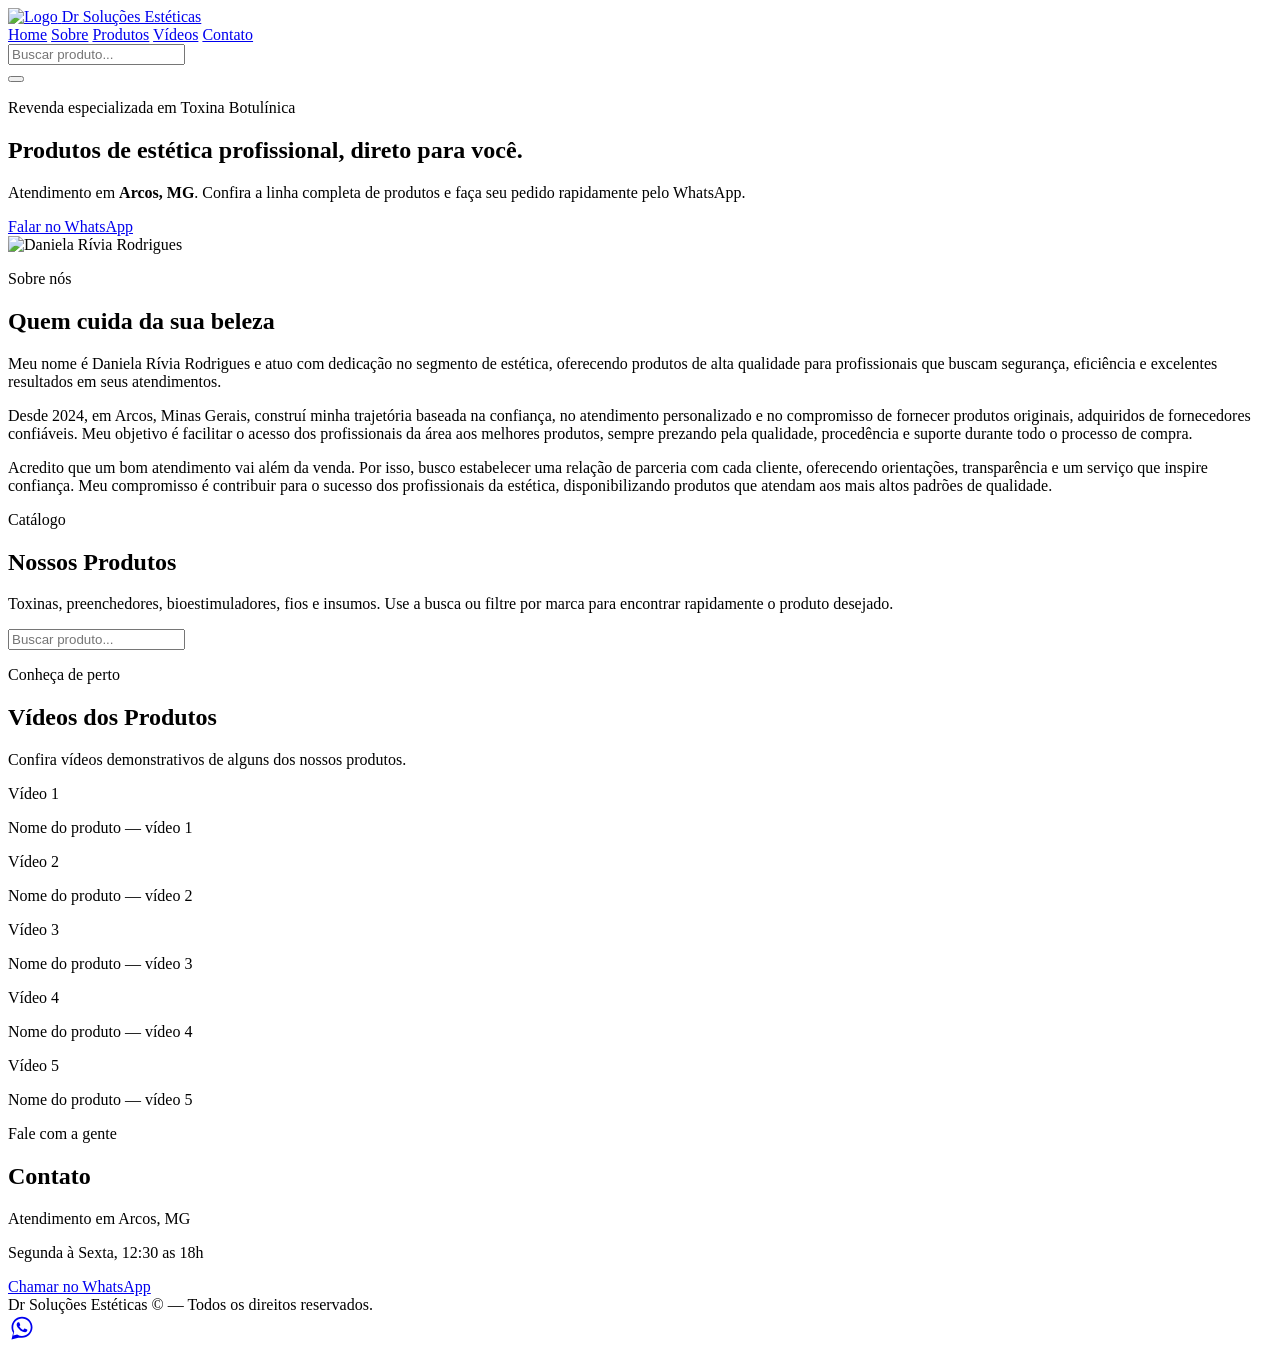
==== index.html @ f2736554 "," ====
<!DOCTYPE html>
<html lang="pt-BR">
<head>
  <meta charset="UTF-8" />
  <meta name="viewport" content="width=device-width, initial-scale=1.0" />
  <title>Dr Soluções Estéticas — Botox em Arcos, MG</title>
  <meta name="description" content="Revenda de produtos de estética 100% focada em toxina botulínica (Botox). Atendimento em Arcos, MG. Peça pelo WhatsApp." />
  <link rel="preconnect" href="https://fonts.googleapis.com" />
  <link href="https://fonts.googleapis.com/css2?family=Playfair+Display:wght@600;700&family=Poppins:wght@300;400;500;600&display=swap" rel="stylesheet" />
  <link rel="stylesheet" href="css/style.css" />
</head>
<body>

  <!-- ===================== HEADER ===================== -->
  <header class="site-header">
    <div class="container header-inner">
      <a href="#home" class="logo-area">
        <span class="logo-circle" id="logoCircle">
          <img src="images/logo.jpeg" alt="Logo" />
        </span>
        <span class="brand-name">Dr Soluções Estéticas</span>
      </a>

      <nav class="main-nav" id="mainNav">
        <a href="#home">Home</a>
        <a href="#sobre">Sobre</a>
        <a href="#produtos">Produtos</a>
        <a href="#videos">Vídeos</a>
        <a href="#contato">Contato</a>
      </nav>

      <div class="header-search">
        <input type="text" id="buscaInput" placeholder="Buscar produto..." aria-label="Buscar produto" />
      </div>

      <button class="menu-toggle" id="menuToggle" aria-label="Abrir menu" aria-expanded="false">
        <span></span><span></span><span></span>
      </button>
    </div>
  </header>

  <!-- ===================== HOME / HERO ===================== -->
  <section id="home" class="hero">
    <div class="container hero-inner">
      <p class="eyebrow">Revenda especializada em Toxina Botulínica</p>
      <h1>Produtos de estética profissional, direto para você.</h1>
      <p class="hero-subtitle">
        Atendimento em <strong>Arcos, MG</strong>. Confira a linha completa de produtos
        e faça seu pedido rapidamente pelo WhatsApp.
      </p>
      <a class="btn btn-whatsapp" id="heroWhatsapp" href="#" target="_blank" rel="noopener">
        Falar no WhatsApp
      </a>
    </div>
  </section>

  <!-- ===================== SOBRE ===================== -->
  <section id="sobre" class="sobre">
    <div class="container sobre-inner">
      <div class="sobre-foto">
        <img src="images/sobre.jpeg" alt="Daniela Rívia Rodrigues" />
      </div>
      <div class="sobre-texto">
        <p class="eyebrow">Sobre nós</p>
        <h2>Quem cuida da sua beleza</h2>
        <p>
          Meu nome é Daniela Rívia Rodrigues e atuo com dedicação no segmento de
          estética, oferecendo produtos de alta qualidade para profissionais que
          buscam segurança, eficiência e excelentes resultados em seus atendimentos.
        </p>
        <p>
          Desde 2024, em Arcos, Minas Gerais, construí minha trajetória baseada na
          confiança, no atendimento personalizado e no compromisso de fornecer
          produtos originais, adquiridos de fornecedores confiáveis. Meu objetivo é
          facilitar o acesso dos profissionais da área aos melhores produtos, sempre
          prezando pela qualidade, procedência e suporte durante todo o processo de
          compra.
        </p>
        <p>
          Acredito que um bom atendimento vai além da venda. Por isso, busco
          estabelecer uma relação de parceria com cada cliente, oferecendo
          orientações, transparência e um serviço que inspire confiança. Meu
          compromisso é contribuir para o sucesso dos profissionais da estética,
          disponibilizando produtos que atendam aos mais altos padrões de qualidade.
        </p>
      </div>
    </div>
  </section>

  <!-- ===================== PRODUTOS ===================== -->
  <section id="produtos" class="produtos">
    <div class="container">
      <p class="eyebrow center">Catálogo</p>
      <h2 class="center">Nossos Produtos</h2>
      <p class="center produtos-subtitle">
        Toxinas, preenchedores, bioestimuladores, fios e insumos. Use a busca ou
        filtre por marca para encontrar rapidamente o produto desejado.
      </p>

      <div class="produtos-busca-mobile">
        <input type="text" id="buscaInputMobile" placeholder="Buscar produto..." aria-label="Buscar produto" />
      </div>

      <div class="filtros-marca" id="filtrosMarca">
        <!-- Botões de filtro por marca gerados automaticamente pelo js/script.js -->
      </div>

      <div class="produtos-grid" id="produtosGrid">
        <!-- Cards gerados automaticamente pelo js/script.js a partir de js/products.js -->
      </div>

      <p class="produtos-vazio" id="produtosVazio" hidden>
        Nenhum produto encontrado para essa busca.
      </p>

      <p class="center produtos-observacao" id="produtosObservacao"></p>
    </div>
  </section>

  <!-- ===================== VIDEOS ===================== -->
  <section id="videos" class="videos">
    <div class="container">
      <p class="eyebrow center">Conheça de perto</p>
      <h2 class="center">Vídeos dos Produtos</h2>
      <p class="center produtos-subtitle">
        Confira vídeos demonstrativos de alguns dos nossos produtos.
      </p>

      <div class="videos-grid">
        <div class="video-card">
          <div class="video-placeholder">
            <!-- Substitua por: <video controls src="videos/video-01.mp4"></video> -->
            <span>Vídeo 1</span>
          </div>
          <p class="video-legenda">Nome do produto — vídeo 1</p>
        </div>
        <div class="video-card">
          <div class="video-placeholder">
            <span>Vídeo 2</span>
          </div>
          <p class="video-legenda">Nome do produto — vídeo 2</p>
        </div>
        <div class="video-card">
          <div class="video-placeholder">
            <span>Vídeo 3</span>
          </div>
          <p class="video-legenda">Nome do produto — vídeo 3</p>
        </div>
        <div class="video-card">
          <div class="video-placeholder">
            <span>Vídeo 4</span>
          </div>
          <p class="video-legenda">Nome do produto — vídeo 4</p>
        </div>
        <div class="video-card">
          <div class="video-placeholder">
            <span>Vídeo 5</span>
          </div>
          <p class="video-legenda">Nome do produto — vídeo 5</p>
        </div>
      </div>
    </div>
  </section>

  <!-- ===================== CONTATO ===================== -->
  <section id="contato" class="contato">
    <div class="container contato-inner">
      <p class="eyebrow center">Fale com a gente</p>
      <h2 class="center">Contato</h2>
      <p class="center contato-texto" id="contatoCidade">Atendimento em Arcos, MG</p>
      <p class="center contato-texto" id="contatoEndereco" hidden></p>
      <p class="center contato-texto" id="contatoHorario">Segunda à Sexta, 12:30 as 18h</p>

      <div class="contato-botoes">
        <a class="btn btn-whatsapp" id="contatoWhatsapp" href="#" target="_blank" rel="noopener">
          Chamar no WhatsApp
        </a>
        <a class="btn btn-outline" id="contatoInstagram" href="#" target="_blank" rel="noopener" hidden>
          Ver Instagram
        </a>
      </div>
    </div>
  </section>

  <!-- ===================== FOOTER ===================== -->
  <footer class="site-footer">
    <div class="container footer-inner">
      <span class="brand-name">Dr Soluções Estéticas</span>
      <span>&copy; <span id="anoAtual"></span> — Todos os direitos reservados.</span>
    </div>
  </footer>

  <!-- ===================== BOTÃO FLUTUANTE WHATSAPP ===================== -->
  <a href="#" id="whatsappFlutuante" class="whatsapp-flutuante" target="_blank" rel="noopener" aria-label="Falar no WhatsApp">
    <svg viewBox="0 0 32 32" width="28" height="28" fill="currentColor" aria-hidden="true">
      <path d="M16 3C9.373 3 4 8.373 4 15c0 2.362.687 4.564 1.875 6.417L4 29l7.771-1.84A11.94 11.94 0 0 0 16 27c6.627 0 12-5.373 12-12S22.627 3 16 3zm0 22a9.94 9.94 0 0 1-5.09-1.39l-.365-.217-4.61 1.092 1.126-4.49-.238-.38A9.93 9.93 0 0 1 6 15c0-5.514 4.486-10 10-10s10 4.486 10 10-4.486 10-10 10zm5.472-7.47c-.3-.15-1.77-.873-2.044-.973-.274-.1-.474-.15-.674.15-.2.3-.774.973-.949 1.173-.174.2-.349.225-.649.075-.3-.15-1.267-.467-2.414-1.49-.892-.795-1.494-1.777-1.669-2.077-.174-.3-.019-.462.131-.611.135-.134.3-.35.45-.525.15-.174.2-.3.3-.5.1-.2.05-.375-.025-.525-.075-.15-.674-1.623-.924-2.223-.244-.585-.492-.506-.674-.516l-.574-.01c-.2 0-.525.075-.8.375s-1.049 1.025-1.049 2.498 1.074 2.898 1.224 3.098c.15.2 2.114 3.23 5.122 4.527.716.309 1.274.494 1.71.632.719.229 1.373.197 1.89.12.577-.086 1.77-.723 2.02-1.422.25-.699.25-1.298.175-1.423-.075-.124-.275-.199-.575-.349z"/>
    </svg>
  </a>

  <script src="js/config.js"></script>
  <script src="js/products.js"></script>
  <script src="js/script.js"></script>
</body>
</html>
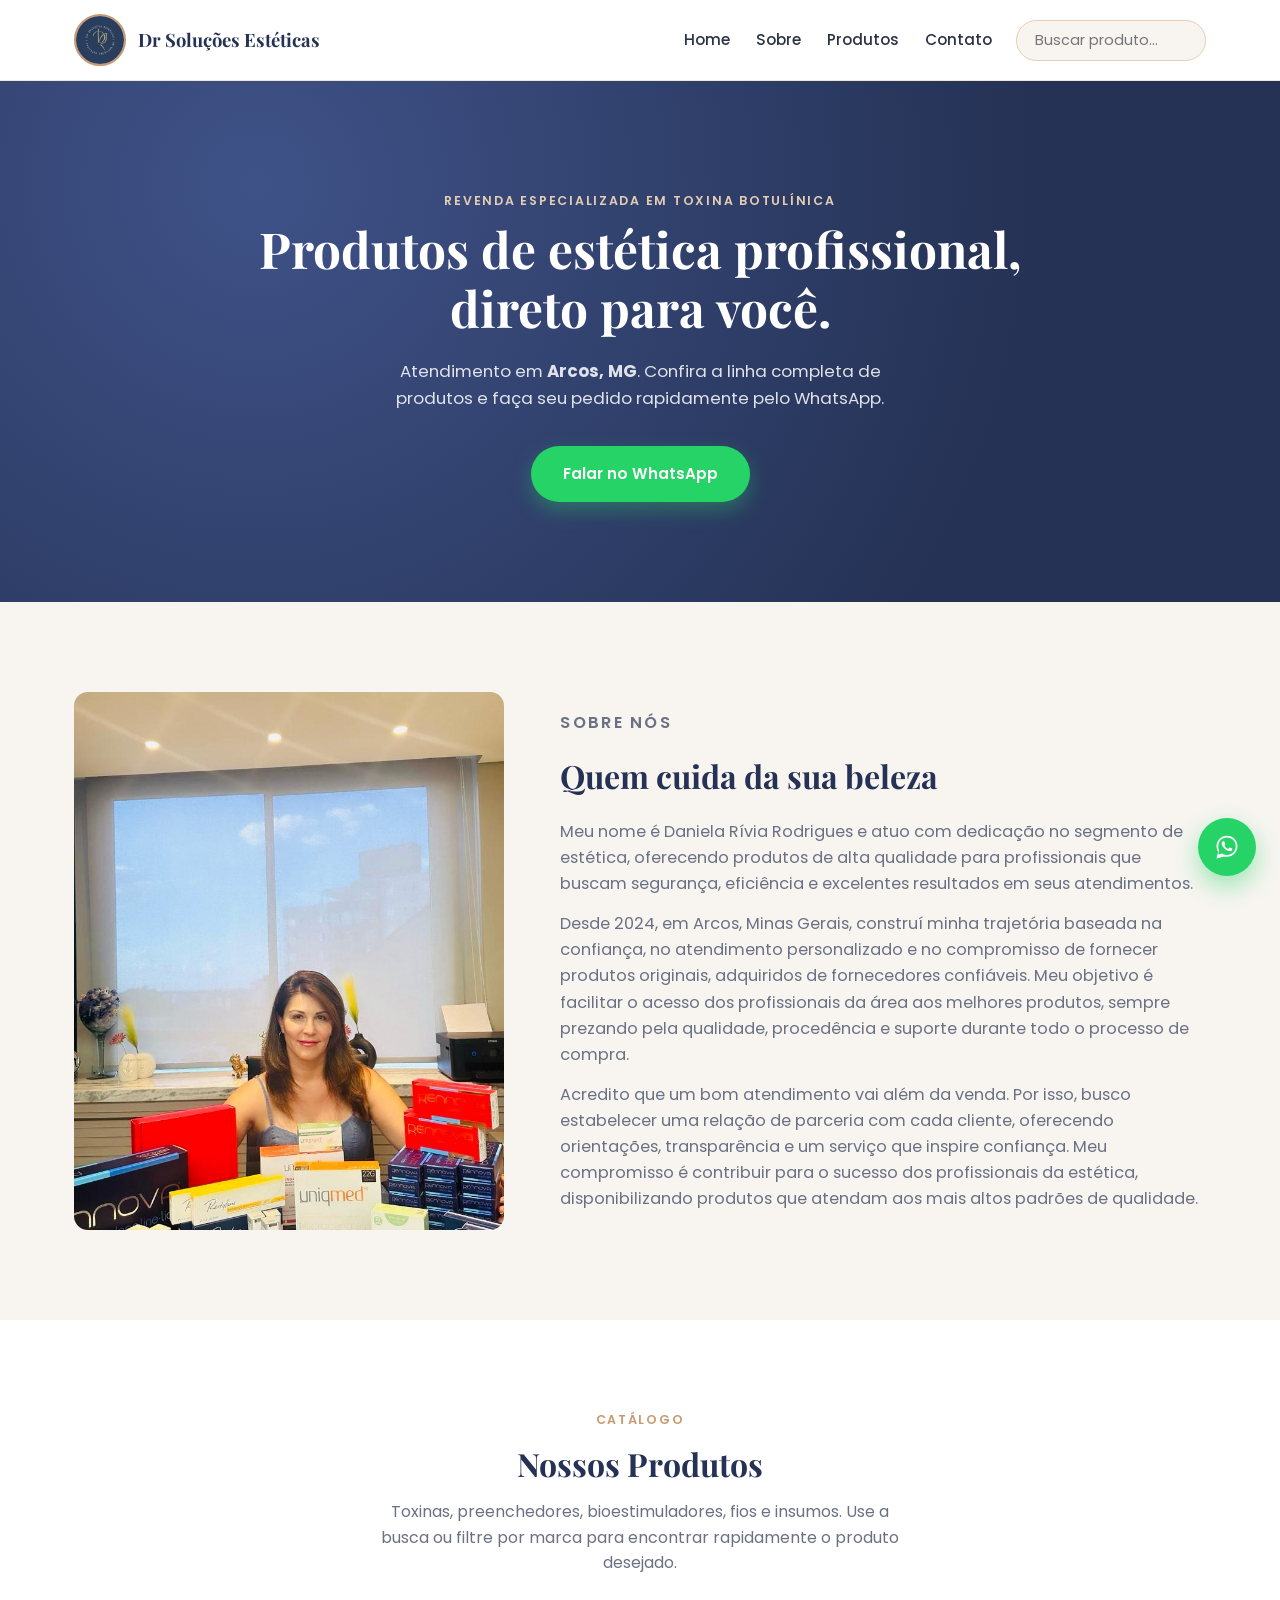
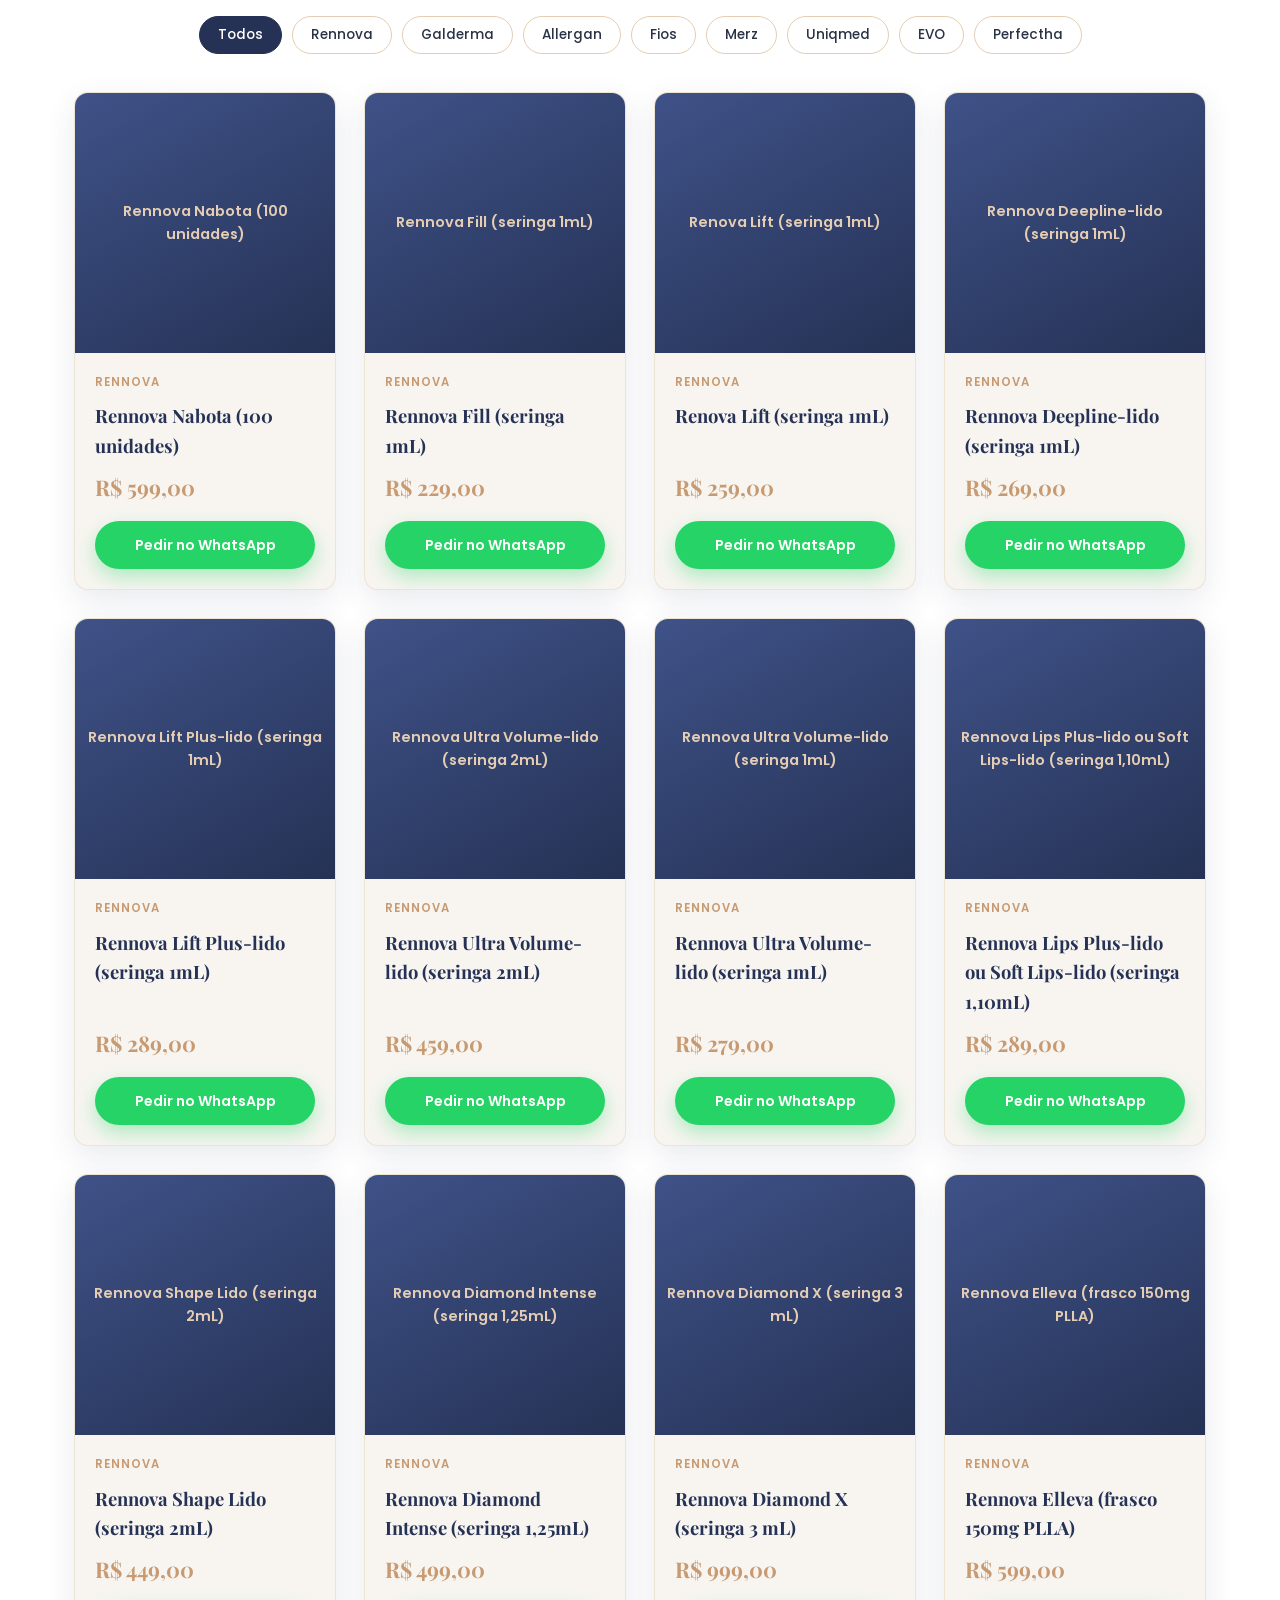
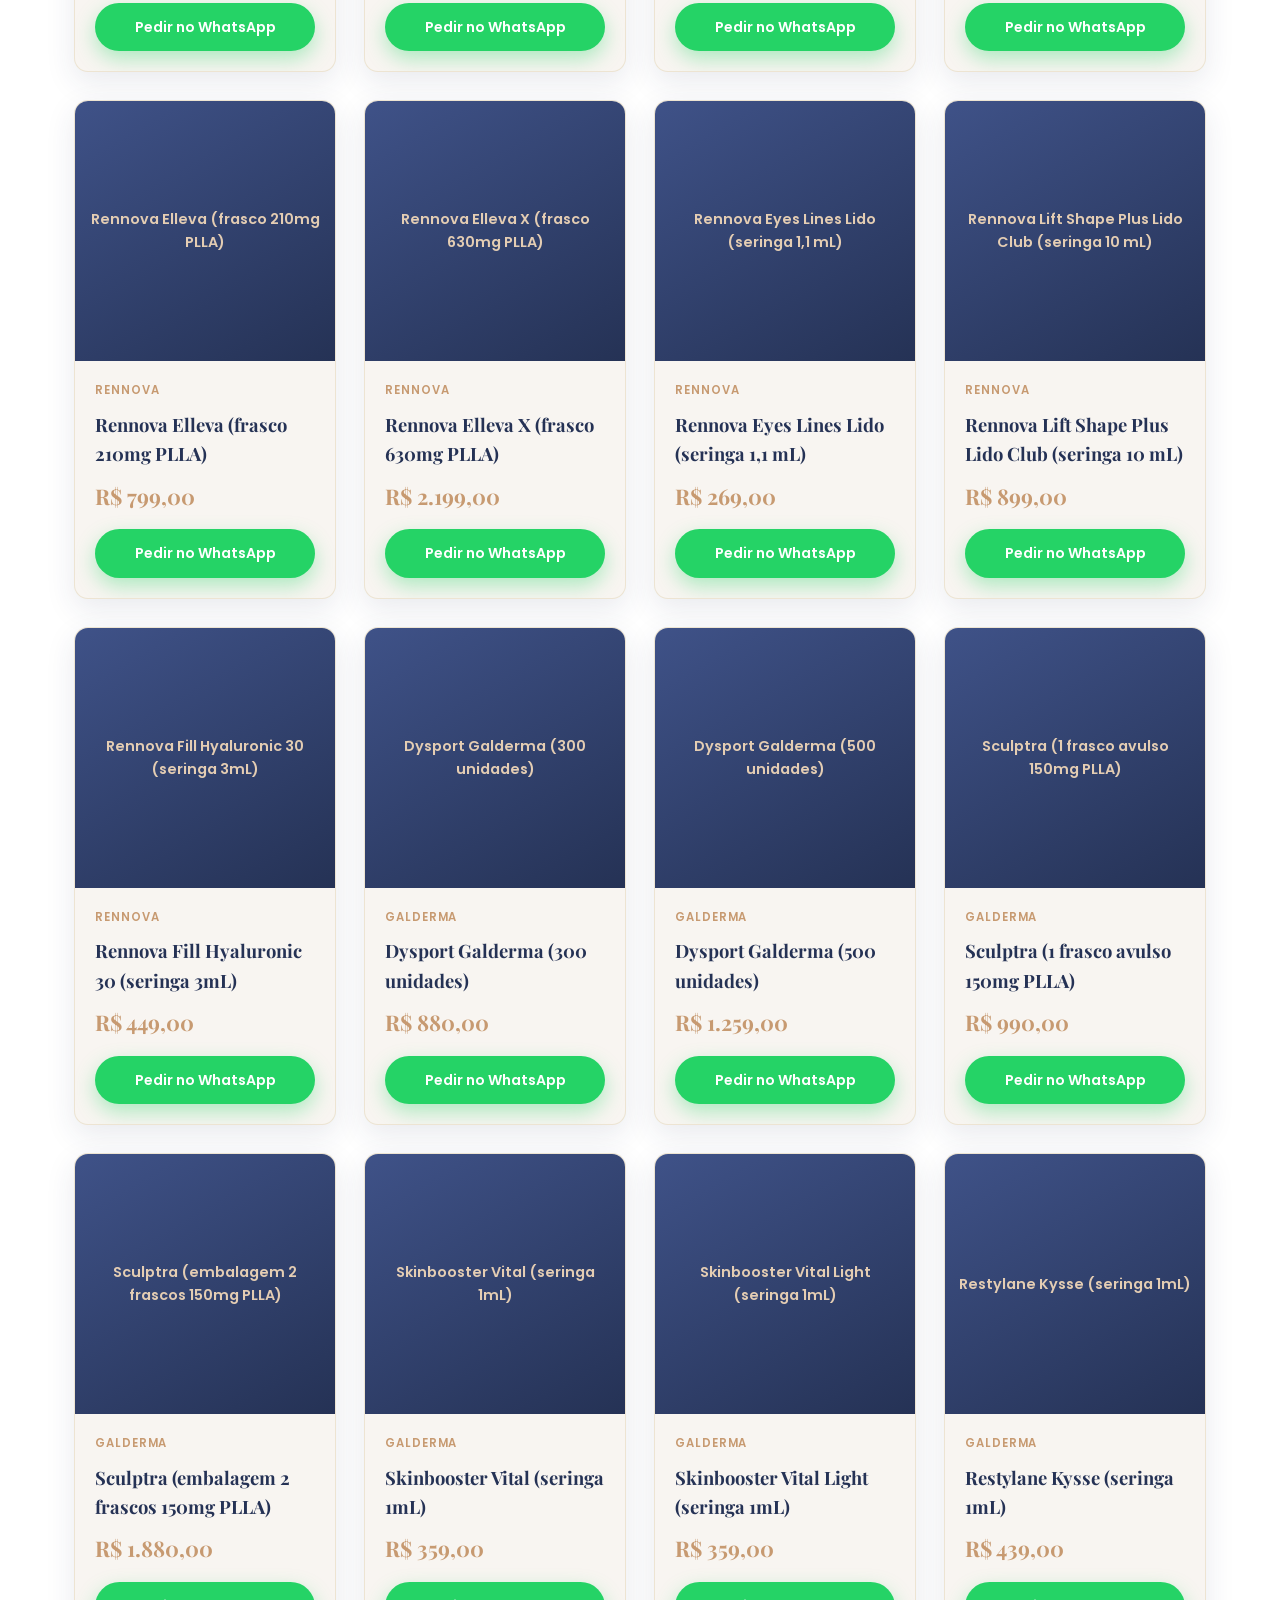
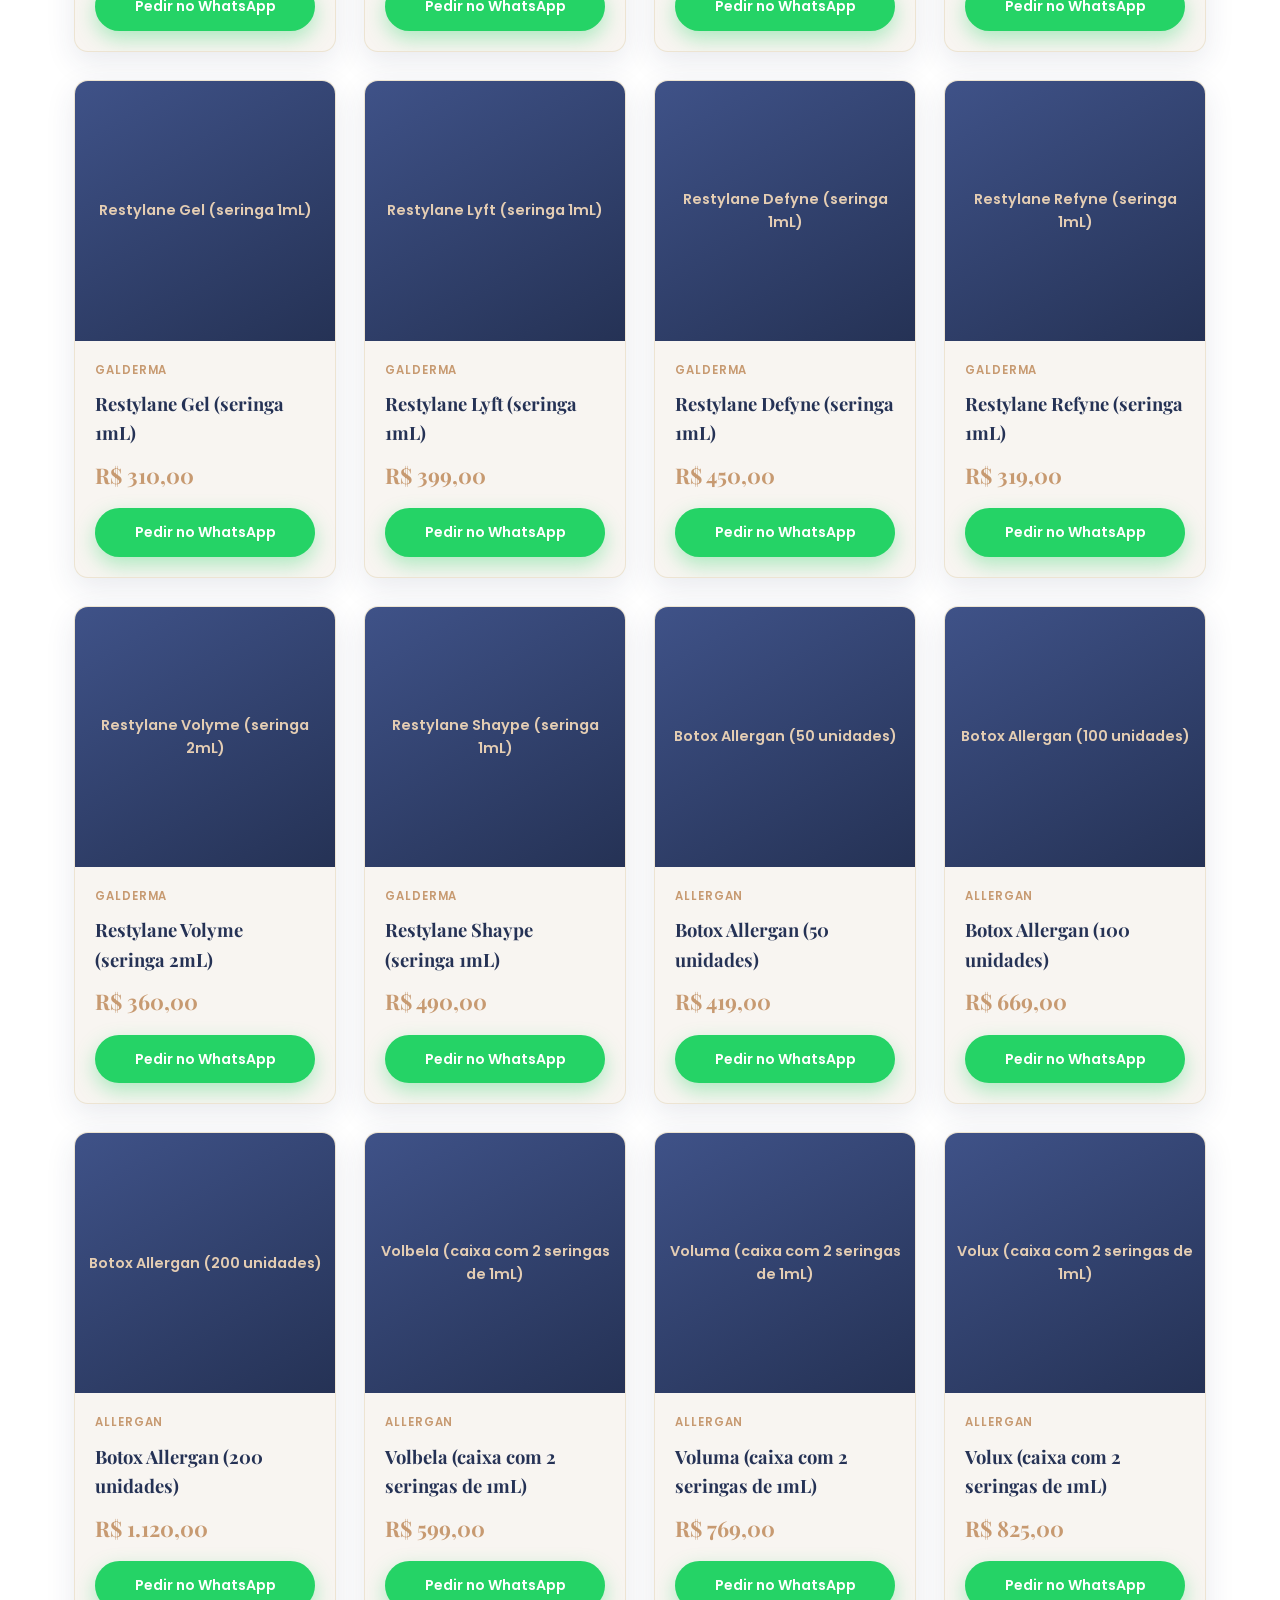
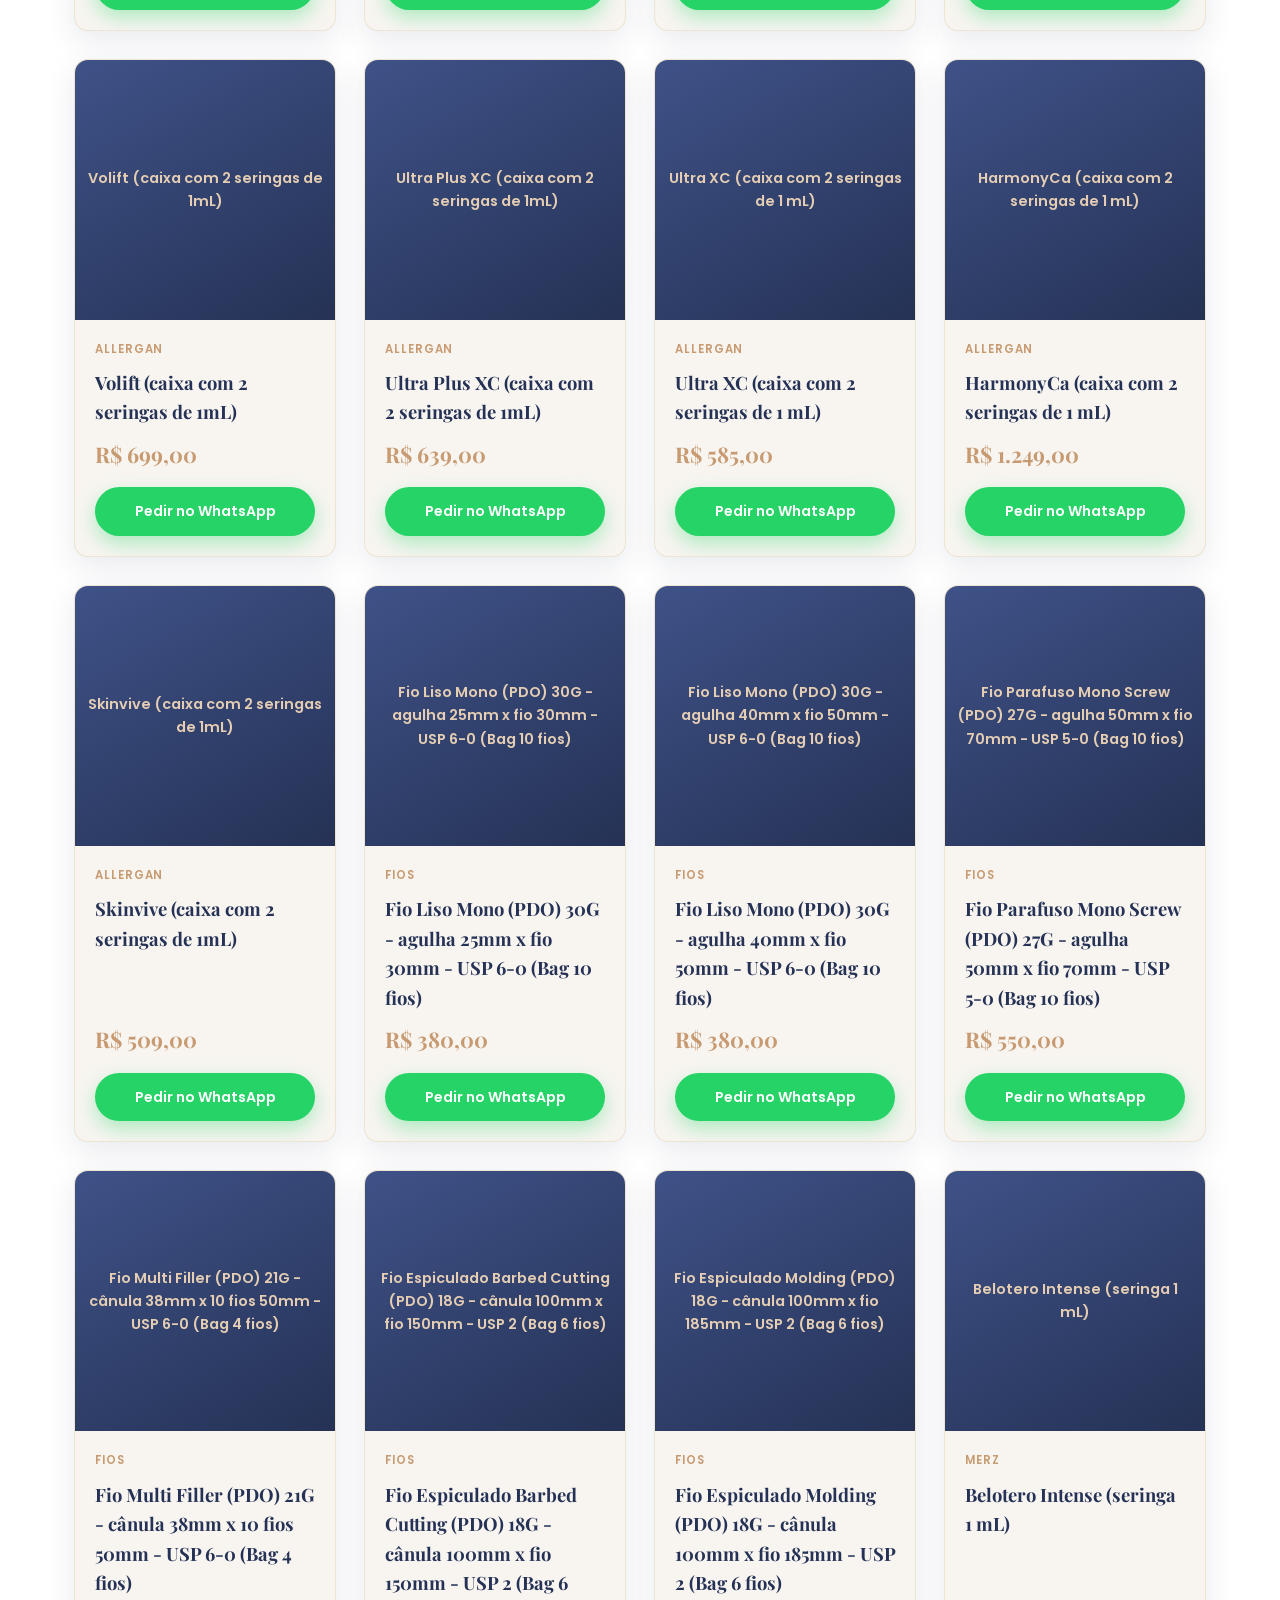
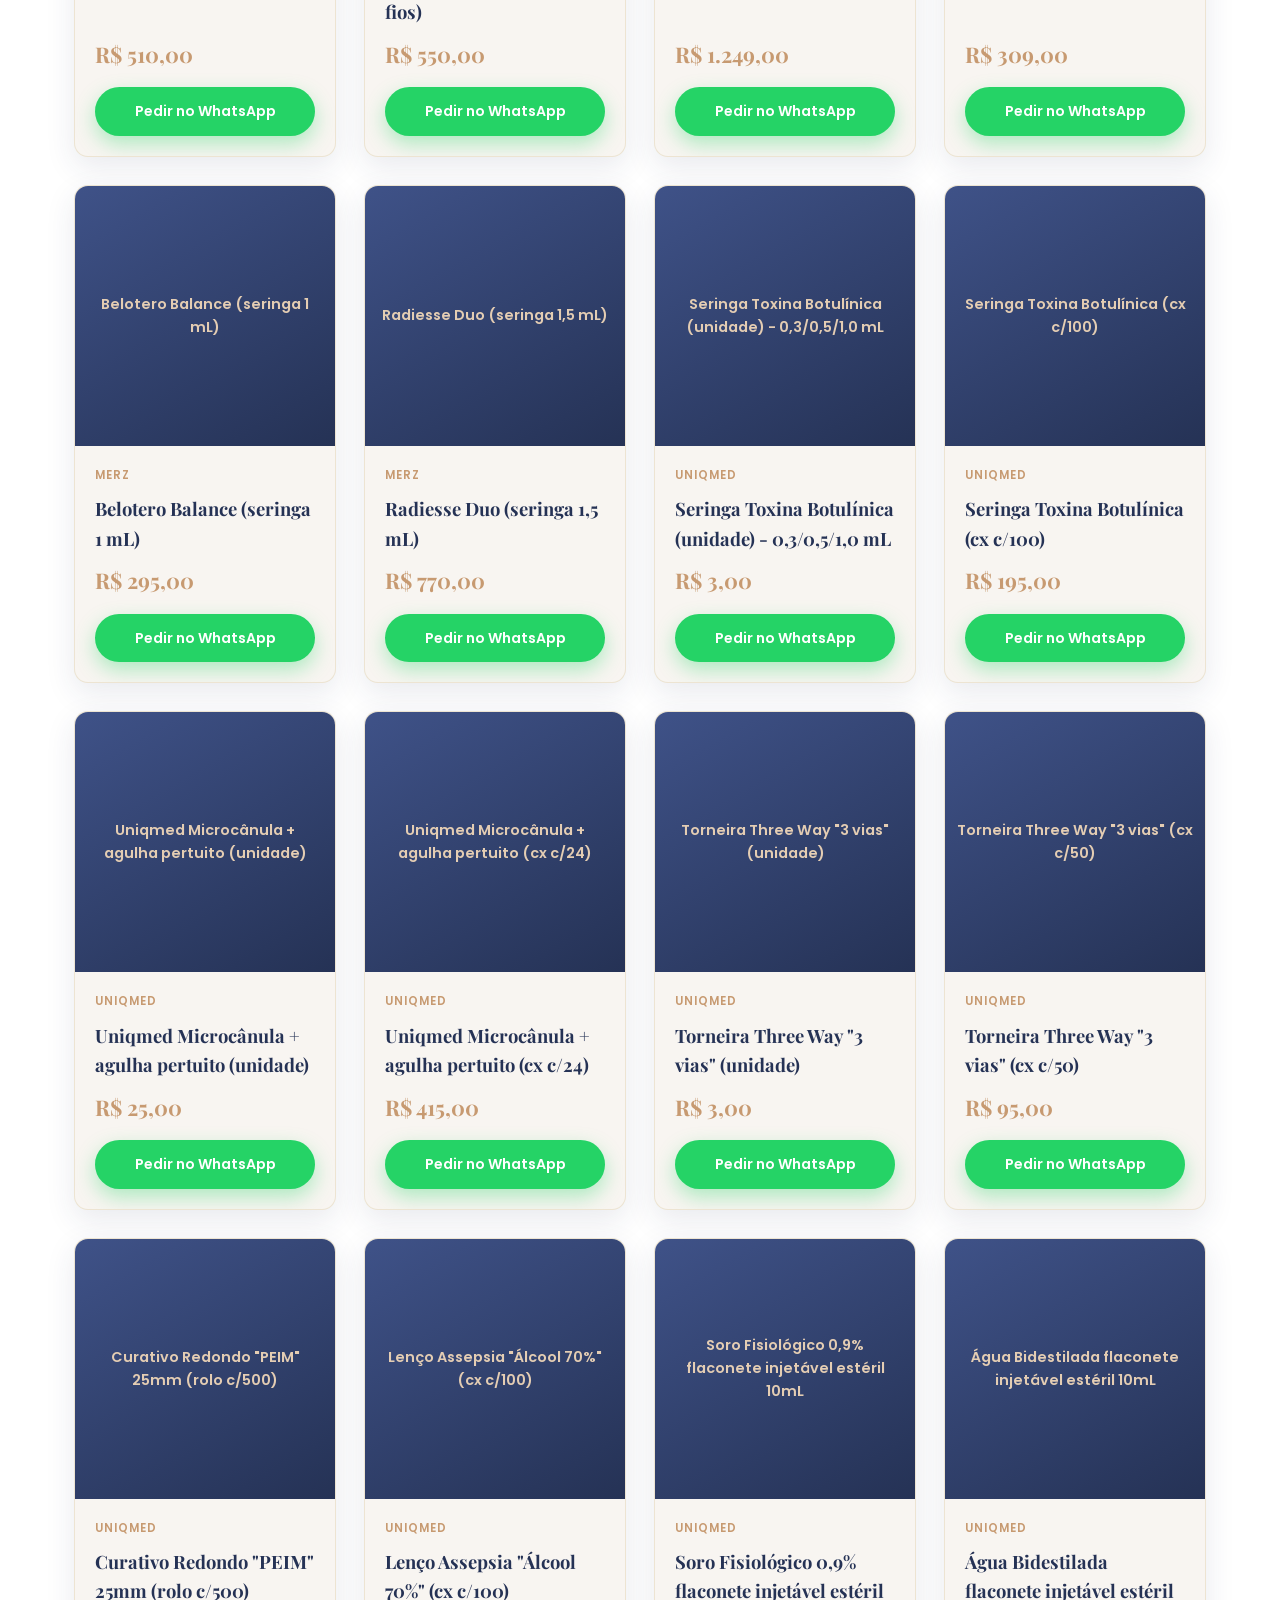
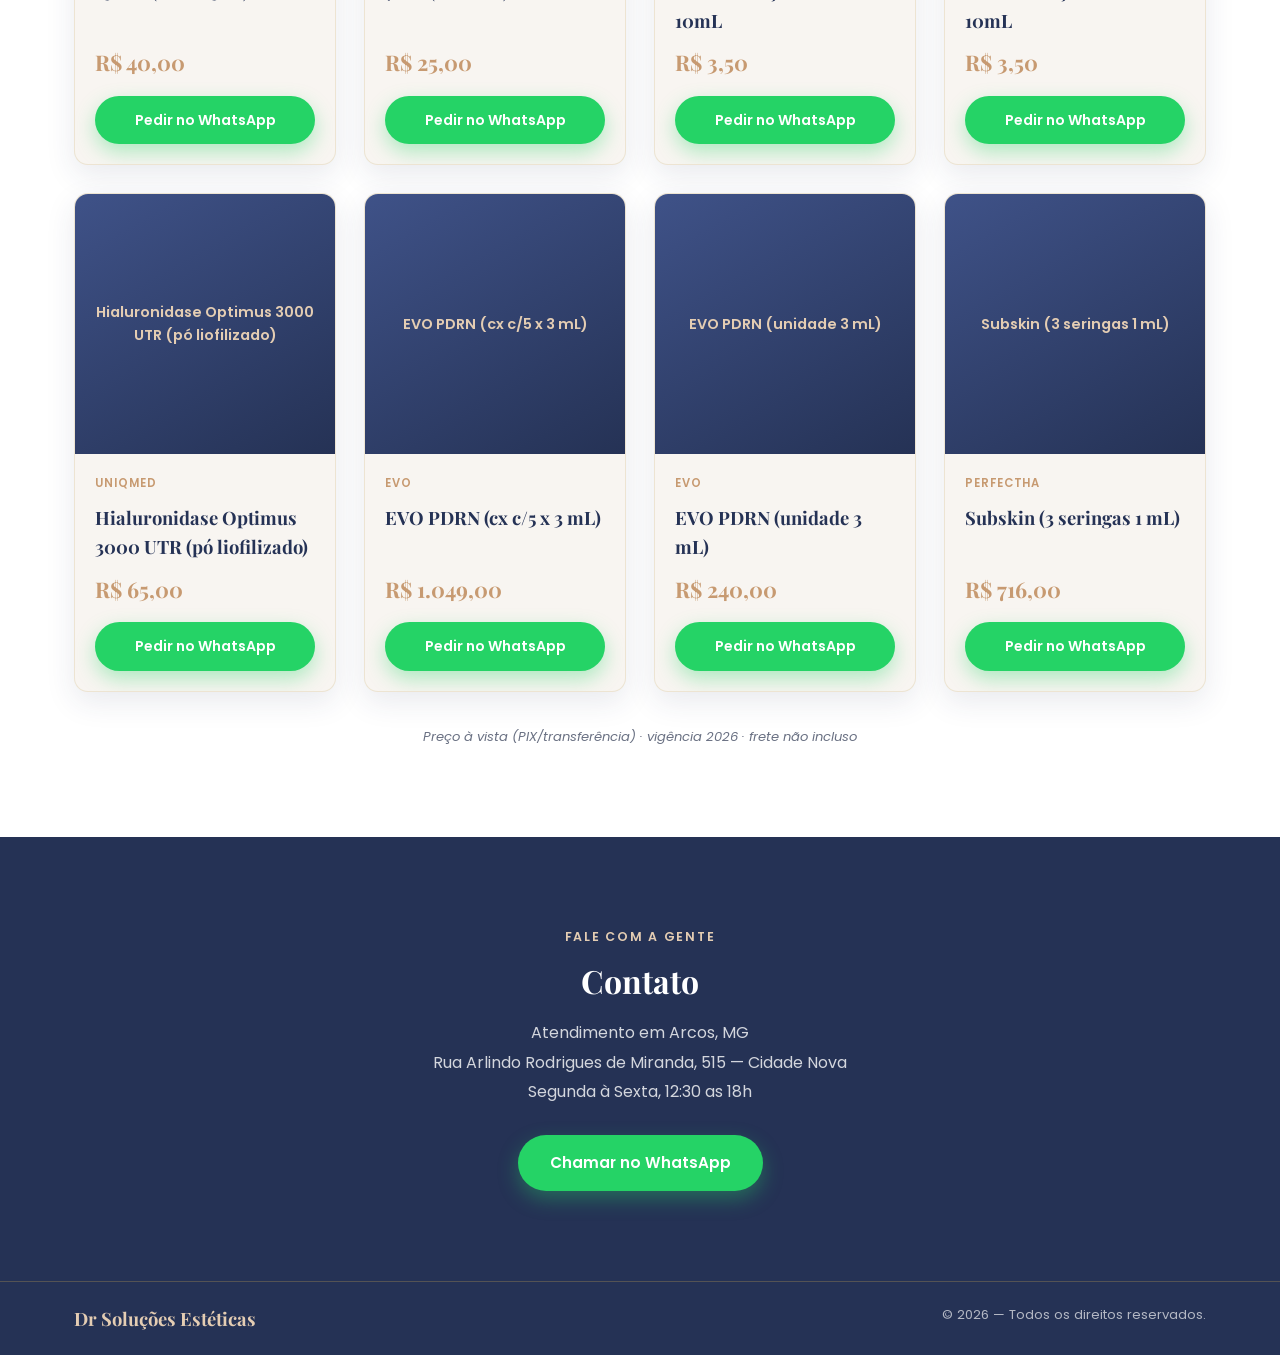
==== commit f52b1c40: "." ====
--- a/index.html
+++ b/index.html
@@ -25,7 +25,6 @@
         <a href="#home">Home</a>
         <a href="#sobre">Sobre</a>
         <a href="#produtos">Produtos</a>
-        <a href="#videos">Vídeos</a>
         <a href="#contato">Contato</a>
       </nav>
 
@@ -117,51 +116,6 @@
     </div>
   </section>
 
-  <!-- ===================== VIDEOS ===================== -->
-  <section id="videos" class="videos">
-    <div class="container">
-      <p class="eyebrow center">Conheça de perto</p>
-      <h2 class="center">Vídeos dos Produtos</h2>
-      <p class="center produtos-subtitle">
-        Confira vídeos demonstrativos de alguns dos nossos produtos.
-      </p>
-
-      <div class="videos-grid">
-        <div class="video-card">
-          <div class="video-placeholder">
-            <!-- Substitua por: <video controls src="videos/video-01.mp4"></video> -->
-            <span>Vídeo 1</span>
-          </div>
-          <p class="video-legenda">Nome do produto — vídeo 1</p>
-        </div>
-        <div class="video-card">
-          <div class="video-placeholder">
-            <span>Vídeo 2</span>
-          </div>
-          <p class="video-legenda">Nome do produto — vídeo 2</p>
-        </div>
-        <div class="video-card">
-          <div class="video-placeholder">
-            <span>Vídeo 3</span>
-          </div>
-          <p class="video-legenda">Nome do produto — vídeo 3</p>
-        </div>
-        <div class="video-card">
-          <div class="video-placeholder">
-            <span>Vídeo 4</span>
-          </div>
-          <p class="video-legenda">Nome do produto — vídeo 4</p>
-        </div>
-        <div class="video-card">
-          <div class="video-placeholder">
-            <span>Vídeo 5</span>
-          </div>
-          <p class="video-legenda">Nome do produto — vídeo 5</p>
-        </div>
-      </div>
-    </div>
-  </section>
-
   <!-- ===================== CONTATO ===================== -->
   <section id="contato" class="contato">
     <div class="container contato-inner">
--- a/css/style.css
+++ b/css/style.css
@@ -0,0 +1,474 @@
+/* ============================================================
+   VARIÁVEIS DE TEMA — troque aqui para ajustar as cores do site
+   ============================================================ */
+:root {
+  --azul-escuro: #253255;
+  --azul: #2f3f68;
+  --azul-claro: #3f5288;
+  --dourado: #c79a71;
+  --dourado-claro: #e4cdb3;
+  --creme: #f8f5f1;
+  --branco: #ffffff;
+  --texto: #2a3245;
+  --texto-claro: #6a7183;
+  --whatsapp: #25d366;
+  --whatsapp-escuro: #1da851;
+  --sombra: 0 10px 30px rgba(37, 50, 85, 0.1);
+  --raio: 14px;
+  --fonte-titulo: "Playfair Display", serif;
+  --fonte-texto: "Poppins", sans-serif;
+}
+
+* { box-sizing: border-box; margin: 0; padding: 0; }
+
+/* Garante que elementos com atributo hidden fiquem realmente ocultos,
+   mesmo quando têm display definido por outra regra (ex.: .btn) */
+[hidden] { display: none !important; }
+
+html { scroll-behavior: smooth; }
+
+body {
+  font-family: var(--fonte-texto);
+  color: var(--texto);
+  background: var(--creme);
+  line-height: 1.6;
+  -webkit-font-smoothing: antialiased;
+}
+
+img, video { max-width: 100%; display: block; }
+
+.container {
+  width: 100%;
+  max-width: 1180px;
+  margin: 0 auto;
+  padding: 0 24px;
+}
+
+h1, h2 { font-family: var(--fonte-titulo); font-weight: 700; color: var(--azul-escuro); }
+
+.eyebrow {
+  text-transform: uppercase;
+  letter-spacing: 0.14em;
+  font-size: 0.78rem;
+  font-weight: 600;
+  color: var(--dourado);
+  margin-bottom: 8px;
+}
+
+.center { text-align: center; }
+
+.btn {
+  display: inline-flex;
+  align-items: center;
+  justify-content: center;
+  gap: 8px;
+  padding: 14px 30px;
+  border-radius: 100px;
+  font-weight: 600;
+  font-size: 0.95rem;
+  text-decoration: none;
+  border: 2px solid transparent;
+  cursor: pointer;
+  transition: transform 0.15s ease, box-shadow 0.15s ease, background 0.15s ease;
+}
+.btn:hover { transform: translateY(-2px); }
+
+.btn-whatsapp {
+  background: var(--whatsapp);
+  color: var(--branco);
+  box-shadow: 0 8px 20px rgba(37, 211, 102, 0.35);
+}
+.btn-whatsapp:hover { background: var(--whatsapp-escuro); }
+
+.btn-outline {
+  background: transparent;
+  color: var(--azul-escuro);
+  border-color: var(--dourado);
+}
+.btn-outline:hover { background: var(--dourado-claro); }
+
+/* ===================== HEADER ===================== */
+.site-header {
+  position: sticky;
+  top: 0;
+  z-index: 100;
+  background: var(--branco);
+  border-bottom: 1px solid rgba(191, 160, 84, 0.25);
+}
+
+.header-inner {
+  display: flex;
+  align-items: center;
+  gap: 24px;
+  padding-top: 14px;
+  padding-bottom: 14px;
+}
+
+.logo-area {
+  display: flex;
+  align-items: center;
+  gap: 12px;
+  text-decoration: none;
+  flex-shrink: 0;
+}
+
+.logo-circle {
+  width: 52px;
+  height: 52px;
+  border-radius: 50%;
+  background: linear-gradient(135deg, var(--azul), var(--azul-escuro));
+  border: 2px solid var(--dourado);
+  display: flex;
+  align-items: center;
+  justify-content: center;
+  overflow: hidden;
+  flex-shrink: 0;
+}
+.logo-circle img { width: 100%; height: 100%; object-fit: cover; }
+
+.logo-initials {
+  color: var(--dourado-claro);
+  font-family: var(--fonte-titulo);
+  font-weight: 700;
+  font-size: 1.1rem;
+}
+
+.brand-name {
+  font-family: var(--fonte-titulo);
+  font-weight: 700;
+  font-size: 1.15rem;
+  color: var(--azul-escuro);
+}
+
+.main-nav {
+  display: flex;
+  gap: 26px;
+  margin-left: auto;
+}
+
+.main-nav a {
+  text-decoration: none;
+  color: var(--texto);
+  font-weight: 500;
+  font-size: 0.95rem;
+  position: relative;
+}
+.main-nav a:hover { color: var(--azul); }
+
+.header-search input {
+  border: 1.5px solid var(--dourado-claro);
+  border-radius: 100px;
+  padding: 9px 18px;
+  font-family: var(--fonte-texto);
+  font-size: 0.9rem;
+  width: 190px;
+  background: var(--creme);
+  color: var(--texto);
+}
+.header-search input:focus {
+  outline: none;
+  border-color: var(--dourado);
+}
+
+.menu-toggle {
+  display: none;
+  flex-direction: column;
+  gap: 5px;
+  background: none;
+  border: none;
+  cursor: pointer;
+  padding: 6px;
+}
+.menu-toggle span {
+  width: 24px;
+  height: 2px;
+  background: var(--azul-escuro);
+}
+
+/* ===================== HERO ===================== */
+.hero {
+  background: radial-gradient(circle at 20% 20%, var(--azul-claro), var(--azul-escuro) 70%);
+  color: var(--branco);
+  padding: 110px 0 100px;
+  text-align: center;
+}
+
+.hero .eyebrow { color: var(--dourado-claro); }
+
+.hero h1 {
+  color: var(--branco);
+  font-size: clamp(2rem, 4.2vw, 3.1rem);
+  max-width: 780px;
+  margin: 0 auto 20px;
+  line-height: 1.2;
+}
+
+.hero-subtitle {
+  max-width: 560px;
+  margin: 0 auto 34px;
+  color: rgba(255, 255, 255, 0.85);
+  font-size: 1.05rem;
+}
+
+/* ===================== SOBRE ===================== */
+.sobre { padding: 90px 0; }
+
+.sobre-inner {
+  display: grid;
+  grid-template-columns: 0.8fr 1.2fr;
+  gap: 56px;
+  align-items: center;
+}
+
+.foto-placeholder {
+  aspect-ratio: 4 / 5;
+  border-radius: var(--raio);
+  background: linear-gradient(160deg, var(--dourado-claro), var(--creme));
+  border: 2px dashed var(--dourado);
+  display: flex;
+  align-items: center;
+  justify-content: center;
+  color: var(--azul);
+  font-weight: 600;
+}
+
+.sobre-foto img {
+  width: 100%;
+  aspect-ratio: 4 / 5;
+  object-fit: cover;
+  border-radius: var(--raio);
+  display: block;
+}
+
+.sobre-texto h2 { font-size: 2rem; margin-bottom: 18px; }
+.sobre-texto p { color: var(--texto-claro); font-size: 1.02rem; margin-bottom: 14px; }
+.sobre-texto p:last-child { margin-bottom: 0; }
+
+/* ===================== PRODUTOS ===================== */
+.produtos { padding: 90px 0; background: var(--branco); }
+
+.produtos h2 { font-size: 2rem; margin-bottom: 10px; }
+
+.produtos-subtitle {
+  color: var(--texto-claro);
+  max-width: 520px;
+  margin: 0 auto 40px;
+}
+
+.produtos-busca-mobile { display: none; margin-bottom: 30px; }
+.produtos-busca-mobile input {
+  width: 100%;
+  padding: 13px 18px;
+  border-radius: 100px;
+  border: 1.5px solid var(--dourado-claro);
+  font-family: var(--fonte-texto);
+  font-size: 0.95rem;
+  background: var(--creme);
+}
+.produtos-busca-mobile input:focus { outline: none; border-color: var(--dourado); }
+
+/* Filtros por marca */
+.filtros-marca {
+  display: flex;
+  flex-wrap: wrap;
+  justify-content: center;
+  gap: 10px;
+  margin-bottom: 38px;
+}
+
+.filtro-chip {
+  border: 1.5px solid var(--dourado-claro);
+  background: var(--branco);
+  color: var(--texto);
+  padding: 8px 18px;
+  border-radius: 100px;
+  font-family: var(--fonte-texto);
+  font-size: 0.85rem;
+  font-weight: 500;
+  cursor: pointer;
+  transition: all 0.15s ease;
+}
+.filtro-chip:hover { border-color: var(--dourado); }
+.filtro-chip.ativo {
+  background: var(--azul-escuro);
+  color: var(--branco);
+  border-color: var(--azul-escuro);
+}
+
+.produtos-grid {
+  display: grid;
+  grid-template-columns: repeat(auto-fill, minmax(250px, 1fr));
+  gap: 28px;
+}
+
+.produto-preco {
+  font-family: var(--fonte-titulo);
+  font-size: 1.35rem;
+  font-weight: 700;
+  color: var(--dourado);
+  margin-top: auto;
+}
+
+.produtos-observacao {
+  margin-top: 34px;
+  font-size: 0.82rem;
+  color: var(--texto-claro);
+  font-style: italic;
+}
+
+.produto-card {
+  background: var(--creme);
+  border-radius: var(--raio);
+  overflow: hidden;
+  box-shadow: var(--sombra);
+  border: 1px solid rgba(191, 160, 84, 0.2);
+  display: flex;
+  flex-direction: column;
+  transition: transform 0.2s ease, box-shadow 0.2s ease;
+}
+.produto-card:hover {
+  transform: translateY(-4px);
+  box-shadow: 0 16px 34px rgba(15, 42, 74, 0.14);
+}
+
+.produto-imagem {
+  aspect-ratio: 1 / 1;
+  background: linear-gradient(150deg, var(--azul-claro), var(--azul-escuro));
+  display: flex;
+  align-items: center;
+  justify-content: center;
+  color: var(--dourado-claro);
+  font-weight: 600;
+  font-size: 0.9rem;
+  text-align: center;
+  padding: 12px;
+}
+.produto-imagem img { width: 100%; height: 100%; object-fit: cover; }
+
+.produto-corpo {
+  padding: 20px;
+  display: flex;
+  flex-direction: column;
+  gap: 10px;
+  flex: 1;
+}
+
+.produto-categoria {
+  font-size: 0.72rem;
+  text-transform: uppercase;
+  letter-spacing: 0.08em;
+  color: var(--dourado);
+  font-weight: 600;
+}
+
+.produto-nome {
+  font-family: var(--fonte-titulo);
+  font-size: 1.15rem;
+  color: var(--azul-escuro);
+}
+
+.produto-descricao {
+  font-size: 0.88rem;
+  color: var(--texto-claro);
+  flex: 1;
+}
+
+.produto-card .btn-whatsapp {
+  margin-top: 6px;
+  padding: 11px 20px;
+  font-size: 0.88rem;
+}
+
+.produtos-vazio {
+  text-align: center;
+  color: var(--texto-claro);
+  padding: 40px 0;
+  font-style: italic;
+}
+
+/* ===================== CONTATO ===================== */
+.contato {
+  padding: 90px 0;
+  background: var(--azul-escuro);
+  color: var(--branco);
+}
+.contato h2 { color: var(--branco); font-size: 2rem; margin-bottom: 14px; }
+.contato .eyebrow { color: var(--dourado-claro); }
+
+.contato-texto { color: rgba(255, 255, 255, 0.8); margin-bottom: 4px; }
+
+.contato-botoes {
+  display: flex;
+  justify-content: center;
+  gap: 18px;
+  flex-wrap: wrap;
+  margin-top: 30px;
+}
+
+.contato-inner .btn-outline { color: var(--branco); }
+.contato-inner .btn-outline:hover { background: rgba(191, 160, 84, 0.18); }
+
+/* ===================== FOOTER ===================== */
+.site-footer {
+  background: var(--azul-escuro);
+  border-top: 1px solid rgba(191, 160, 84, 0.3);
+  padding: 22px 0;
+}
+.footer-inner {
+  display: flex;
+  justify-content: space-between;
+  flex-wrap: wrap;
+  gap: 10px;
+  font-size: 0.82rem;
+  color: rgba(255, 255, 255, 0.65);
+}
+.site-footer .brand-name { color: var(--dourado-claro); }
+
+/* ===================== WHATSAPP FLUTUANTE ===================== */
+.whatsapp-flutuante {
+  position: fixed;
+  bottom: 24px;
+  right: 24px;
+  width: 58px;
+  height: 58px;
+  border-radius: 50%;
+  background: var(--whatsapp);
+  color: var(--branco);
+  display: flex;
+  align-items: center;
+  justify-content: center;
+  box-shadow: 0 10px 26px rgba(37, 211, 102, 0.45);
+  z-index: 200;
+  transition: transform 0.15s ease;
+}
+.whatsapp-flutuante:hover { transform: scale(1.08); }
+
+/* ===================== RESPONSIVO ===================== */
+@media (max-width: 900px) {
+  .sobre-inner { grid-template-columns: 1fr; }
+  .foto-placeholder, .sobre-foto img { max-width: 320px; margin: 0 auto; }
+}
+
+@media (max-width: 768px) {
+  .header-search { display: none; }
+  .produtos-busca-mobile { display: block; }
+
+  .main-nav {
+    position: absolute;
+    top: 100%;
+    left: 0;
+    right: 0;
+    background: var(--branco);
+    flex-direction: column;
+    align-items: center;
+    padding: 20px 0;
+    gap: 18px;
+    border-bottom: 1px solid rgba(191, 160, 84, 0.25);
+    display: none;
+  }
+  .main-nav.aberto { display: flex; }
+
+  .menu-toggle { display: flex; margin-left: auto; }
+
+  .hero { padding: 80px 0 70px; }
+}
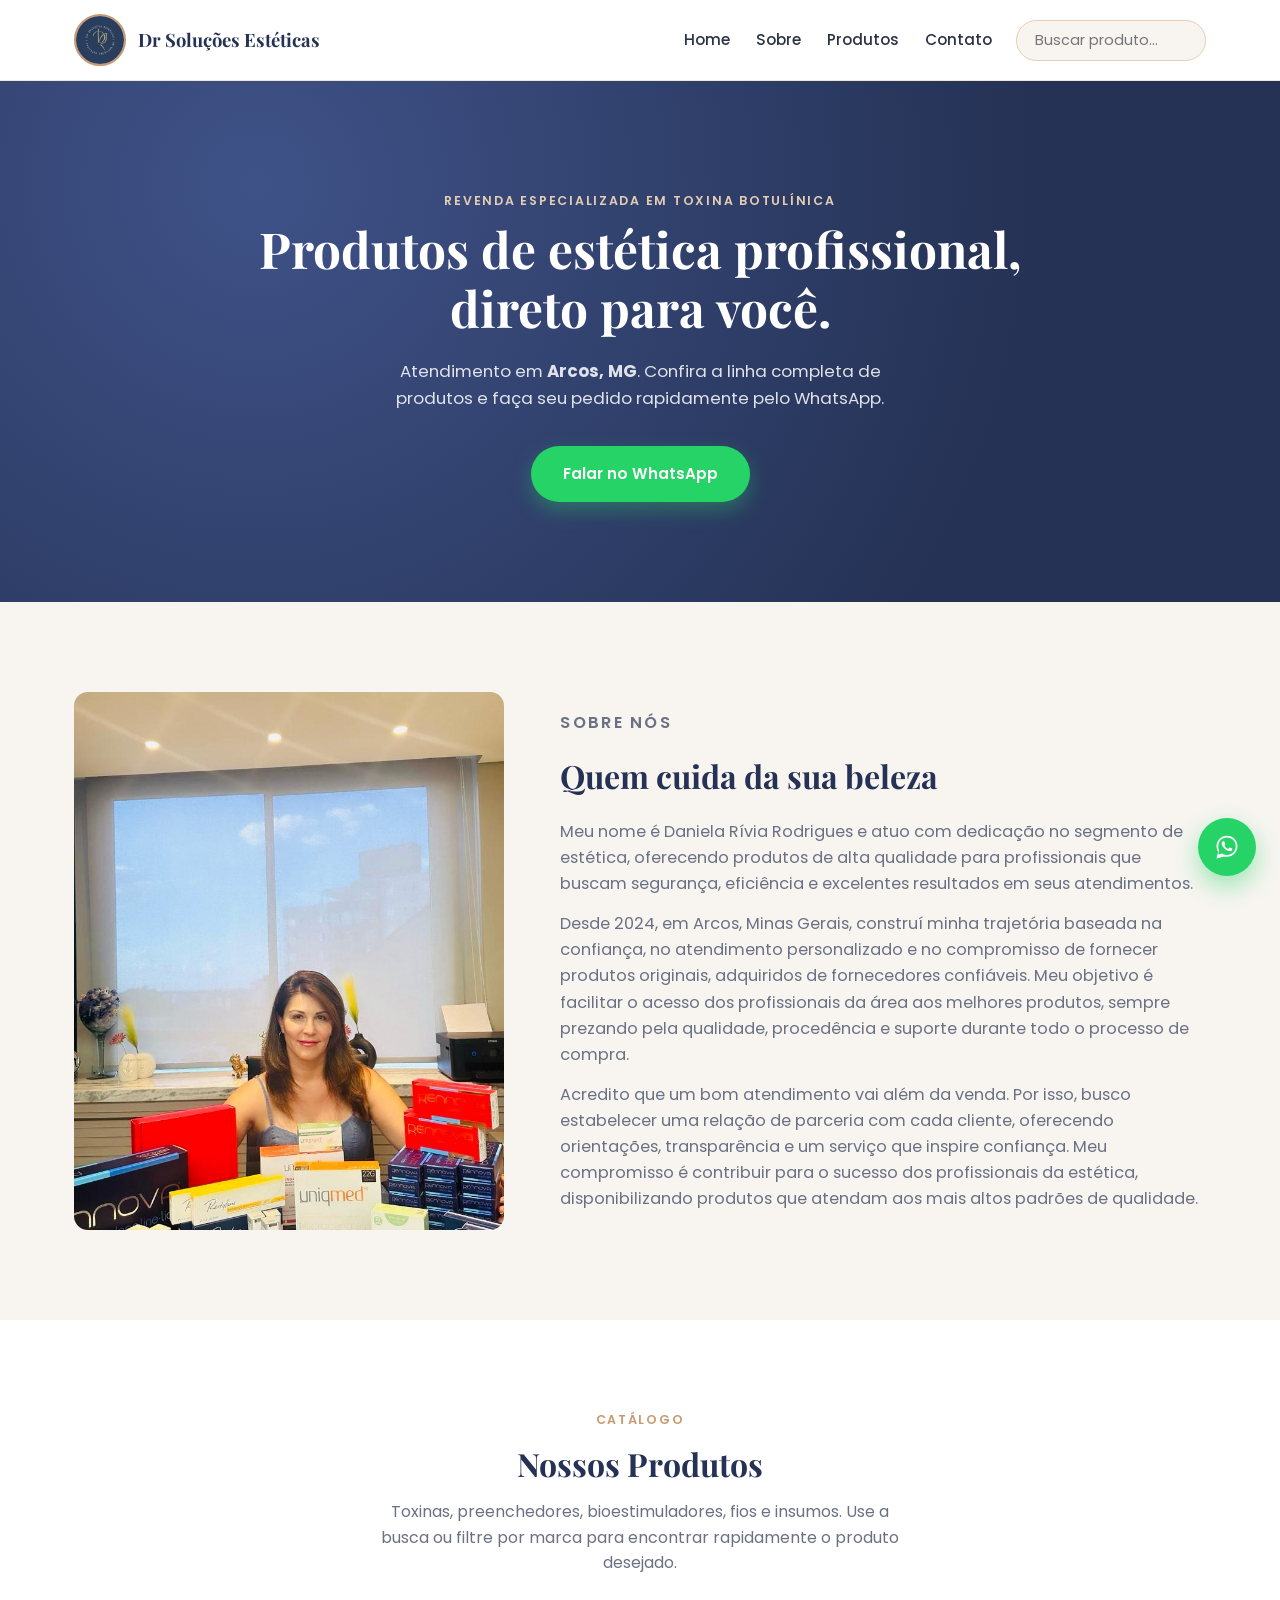
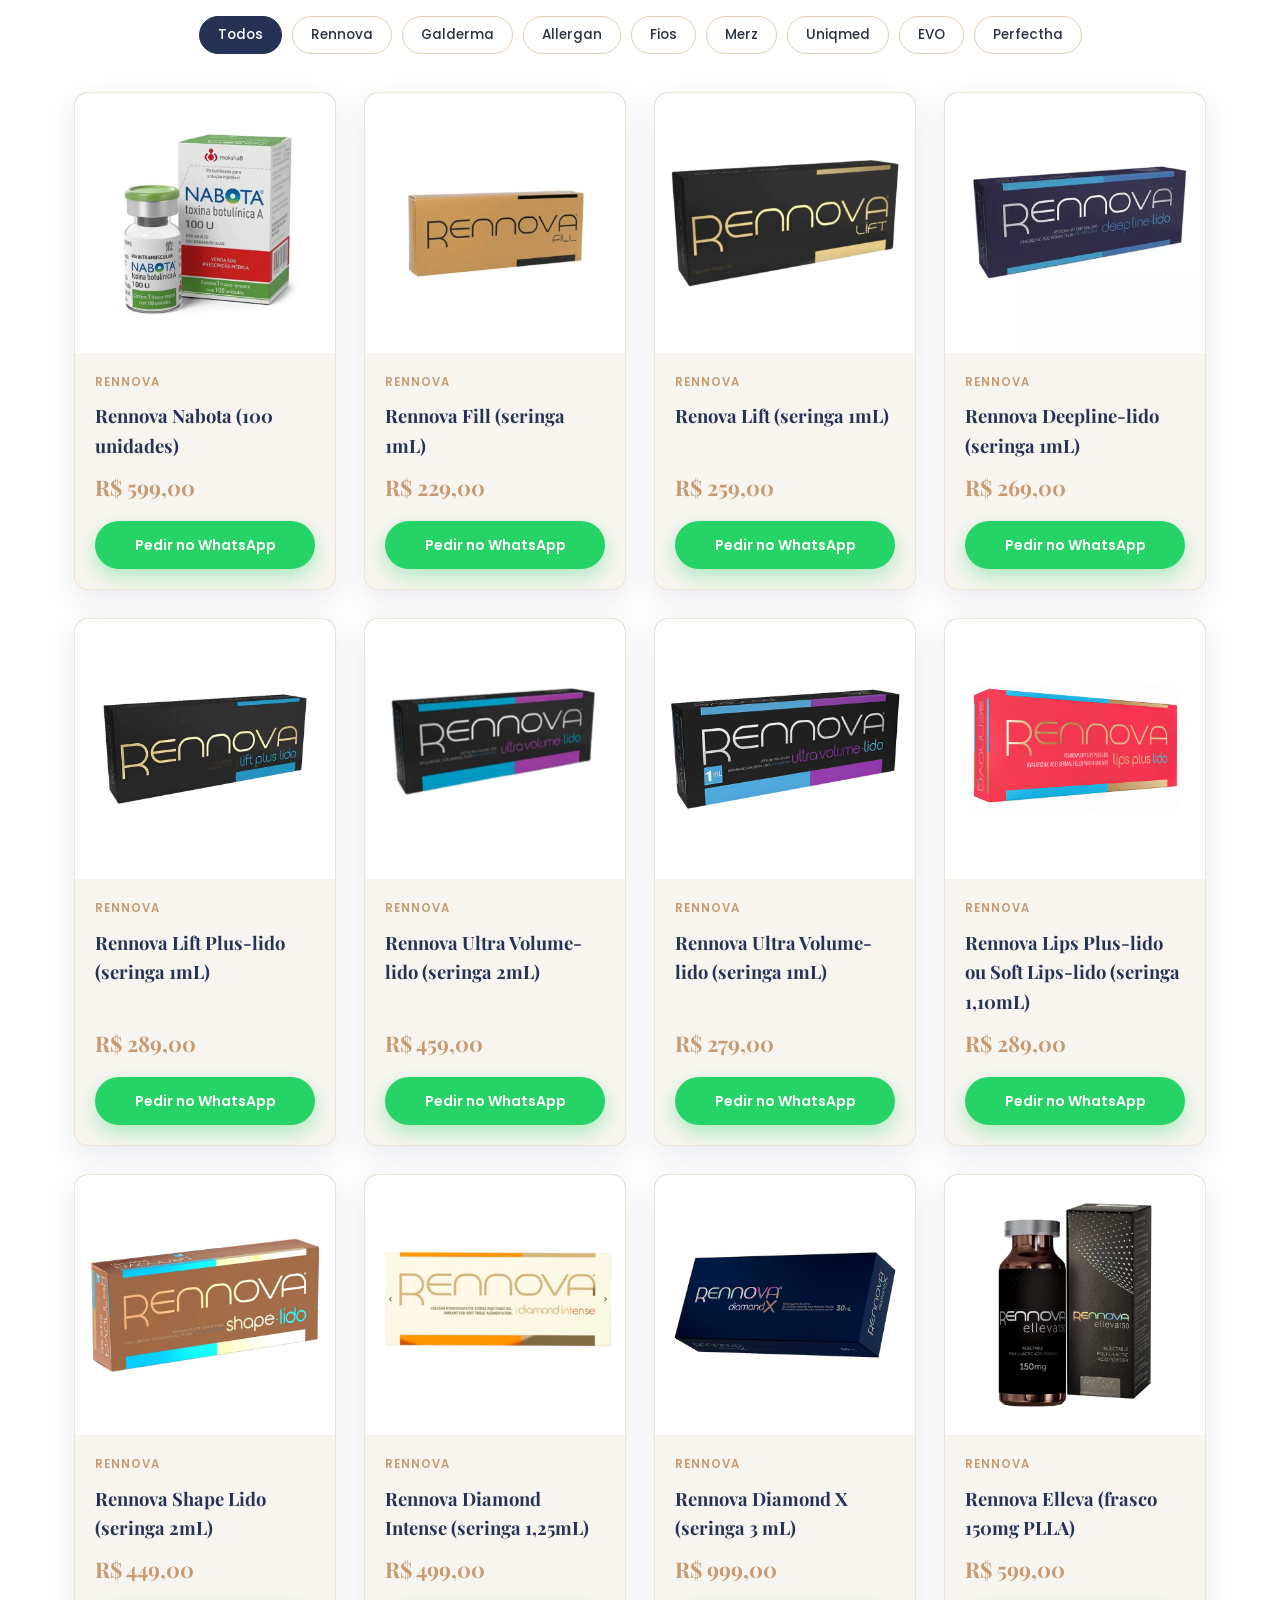
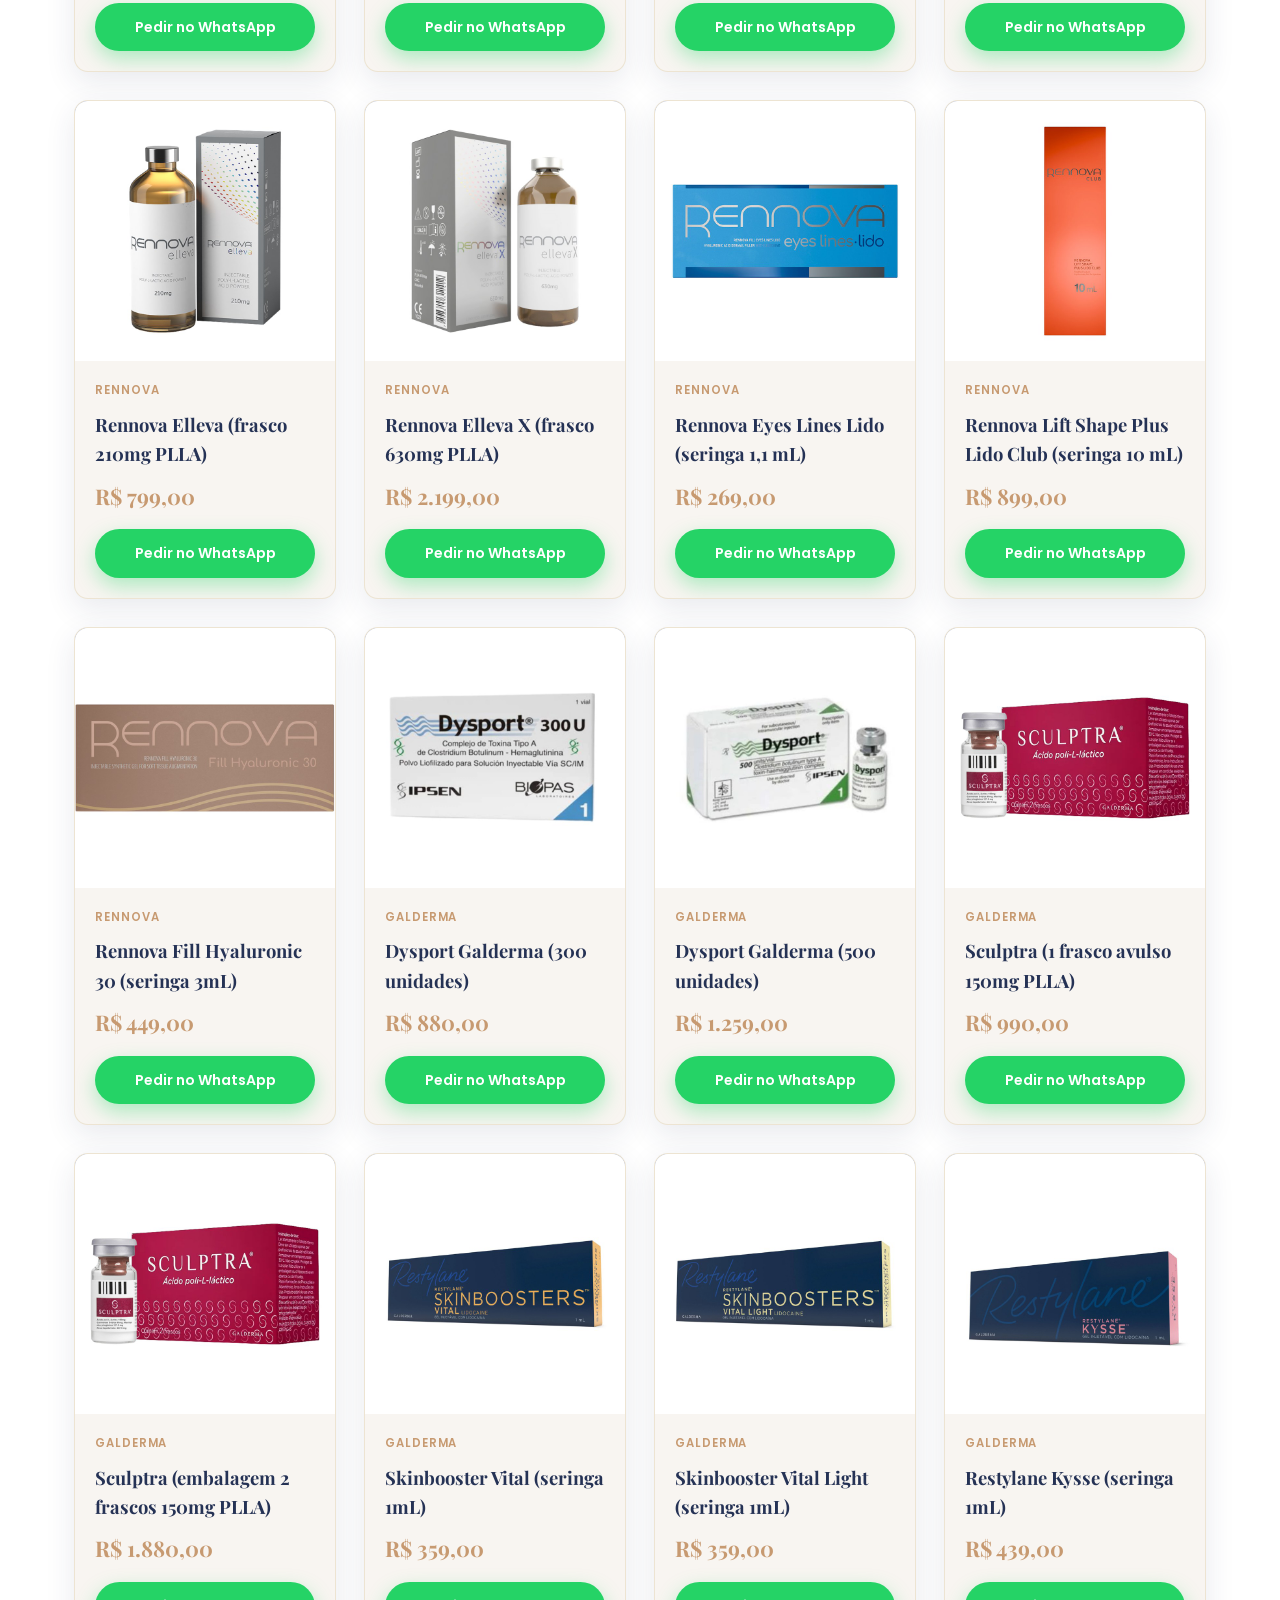
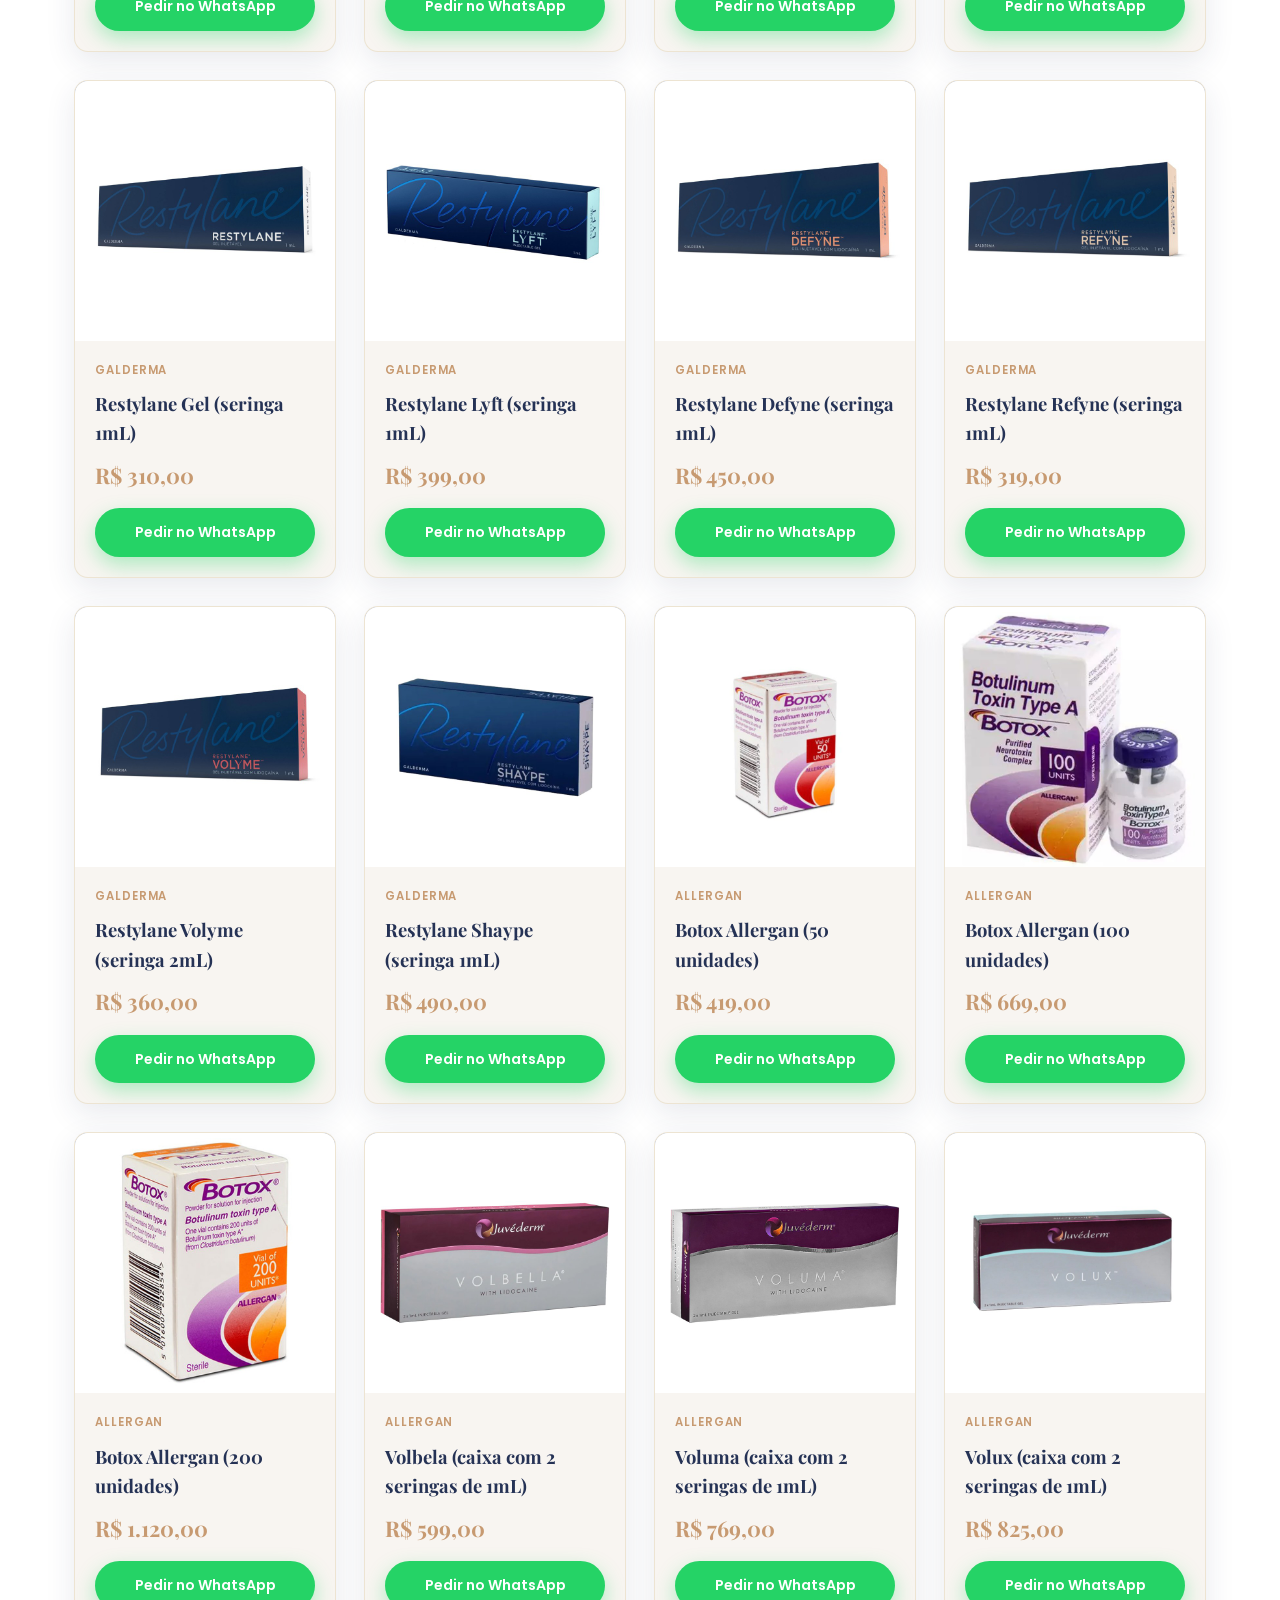
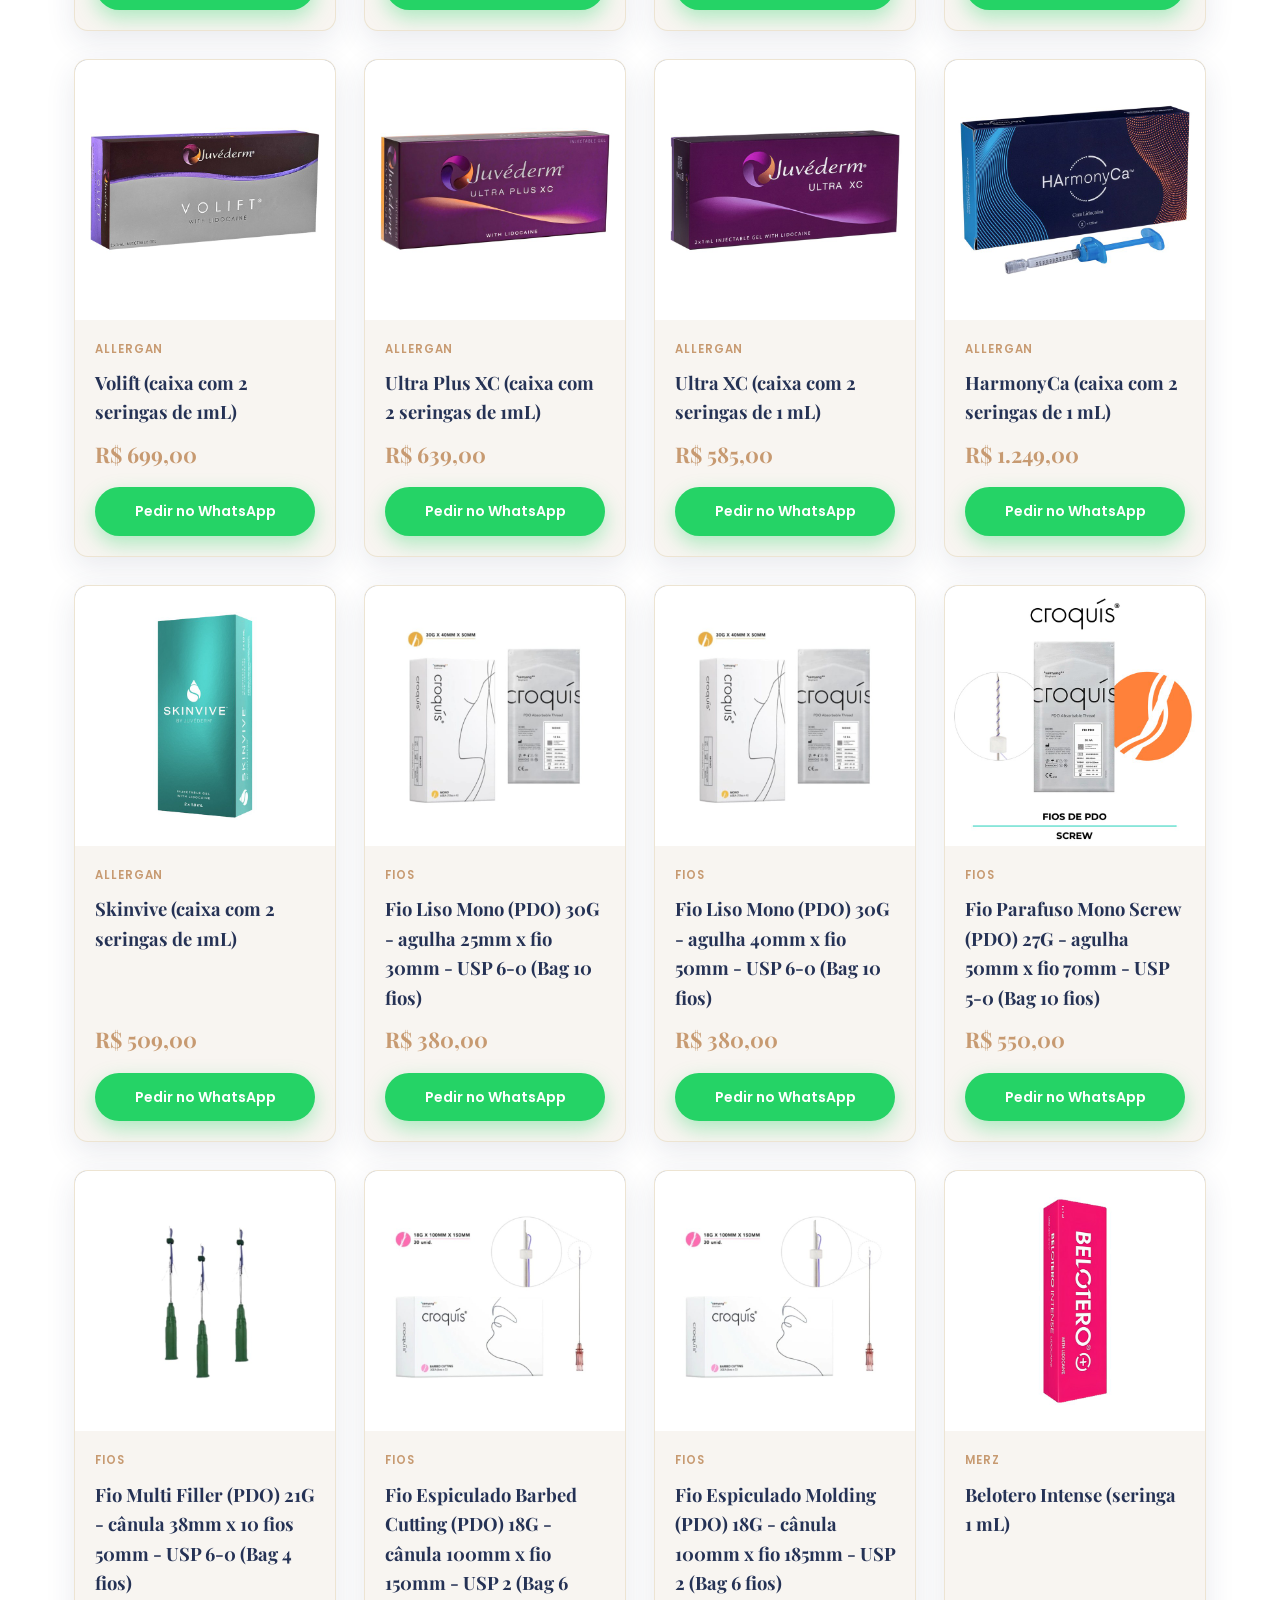
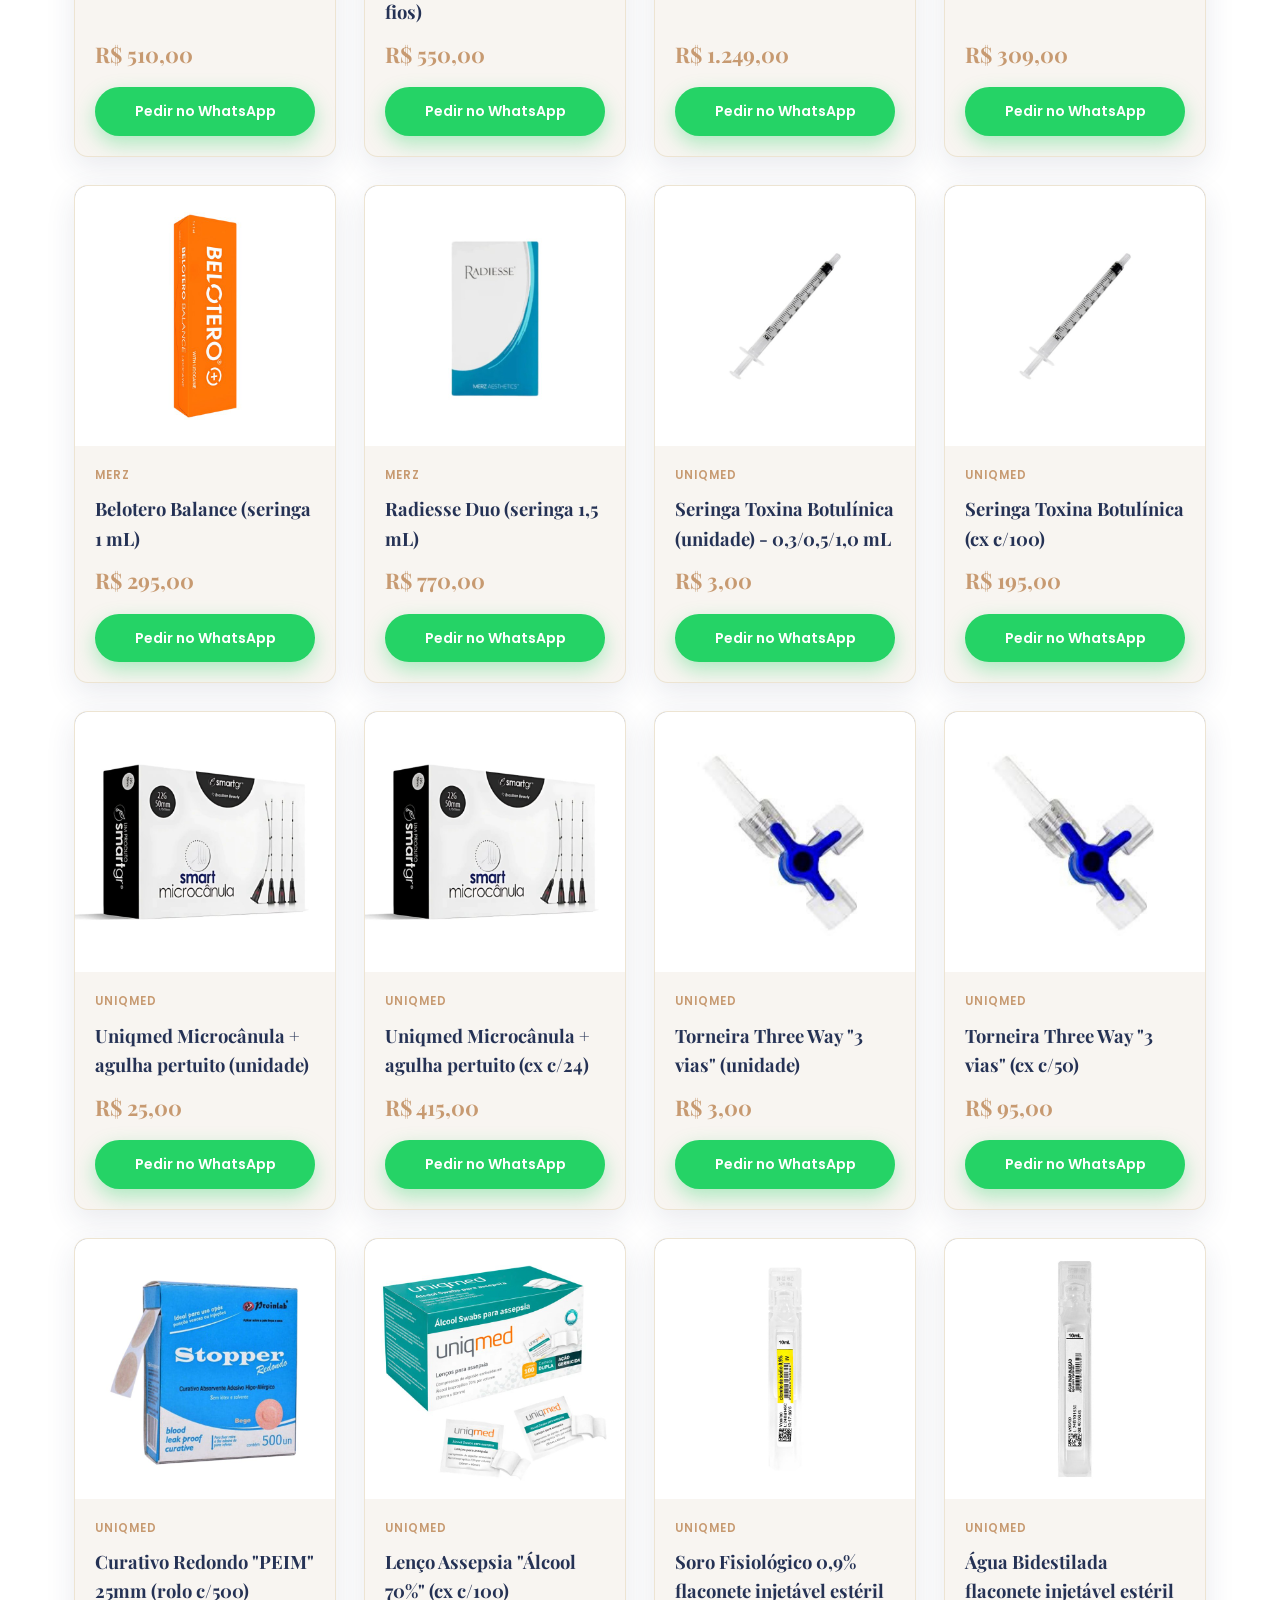
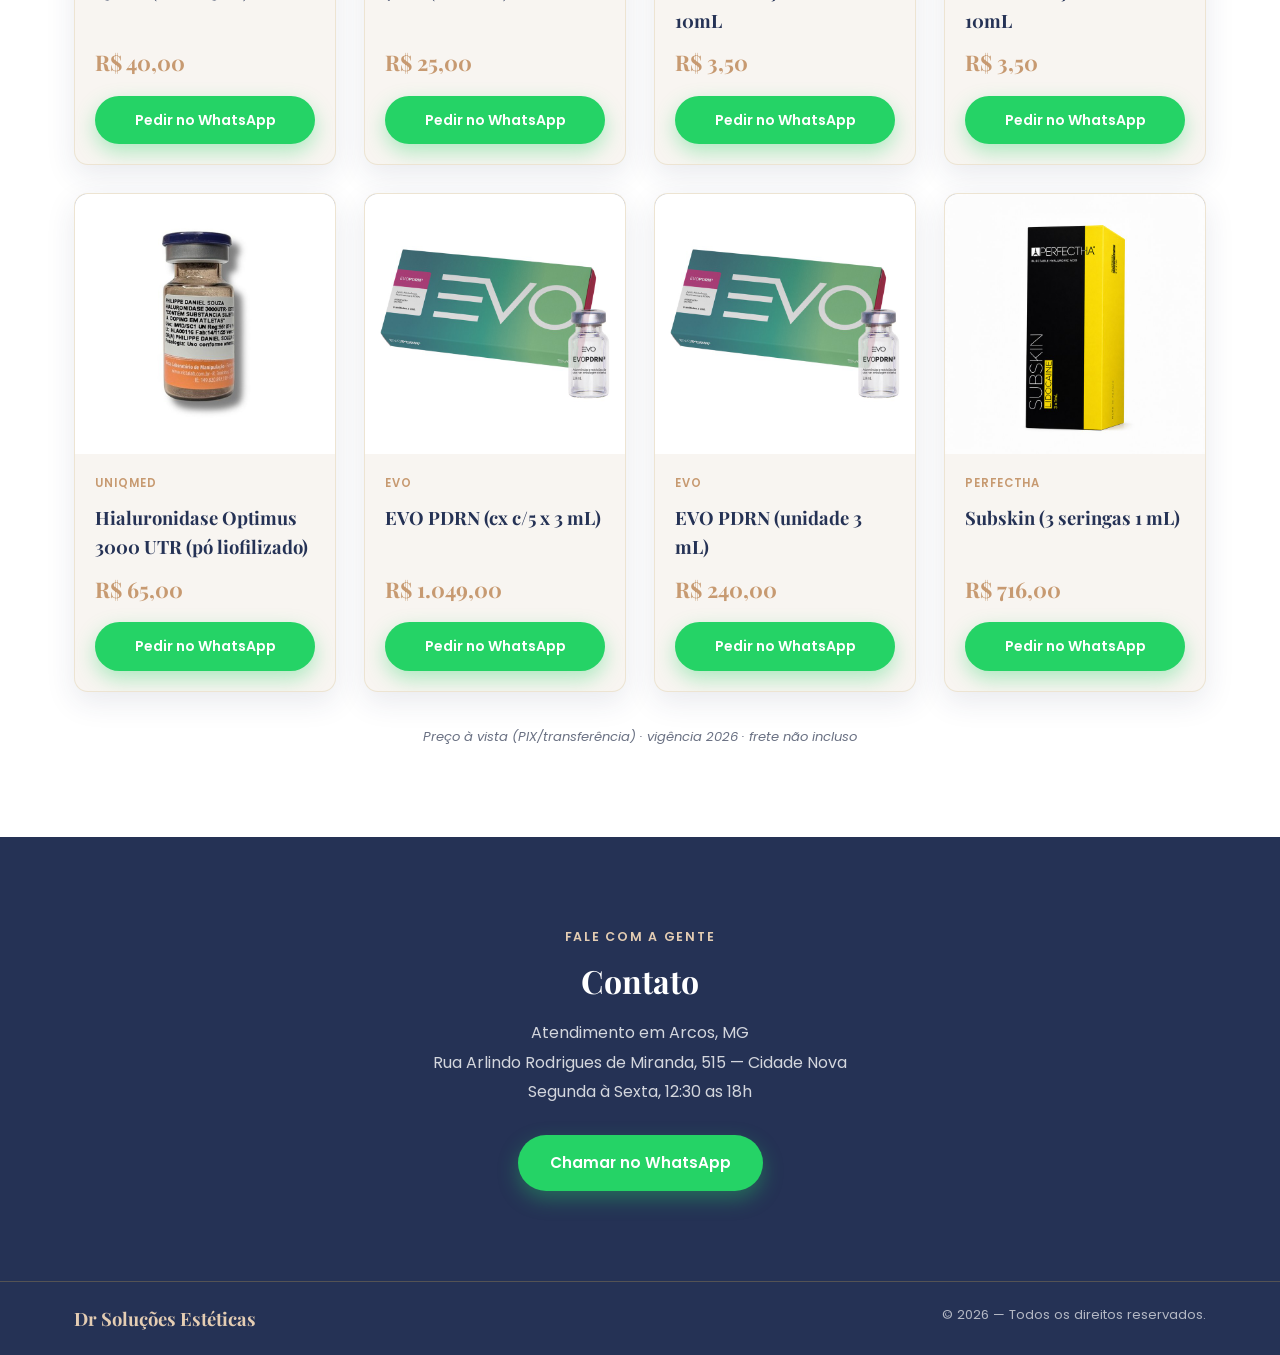
==== commit 1cf8462c: "Adiciona favicon com a logo Dr Solucoes Esteticas Gera favicon.ico (16/32) + PNGs (16, 32, apple-tou" ====
--- a/index.html
+++ b/index.html
@@ -5,6 +5,11 @@
   <meta name="viewport" content="width=device-width, initial-scale=1.0" />
   <title>Dr Soluções Estéticas — Botox em Arcos, MG</title>
   <meta name="description" content="Revenda de produtos de estética 100% focada em toxina botulínica (Botox). Atendimento em Arcos, MG. Peça pelo WhatsApp." />
+  <!-- Favicon (logo Dr Soluções Estéticas) -->
+  <link rel="icon" href="favicon.ico" sizes="any" />
+  <link rel="icon" type="image/png" sizes="32x32" href="favicon-32x32.png" />
+  <link rel="icon" type="image/png" sizes="16x16" href="favicon-16x16.png" />
+  <link rel="apple-touch-icon" href="apple-touch-icon.png" />
   <link rel="preconnect" href="https://fonts.googleapis.com" />
   <link href="https://fonts.googleapis.com/css2?family=Playfair+Display:wght@600;700&family=Poppins:wght@300;400;500;600&display=swap" rel="stylesheet" />
   <link rel="stylesheet" href="css/style.css" />
--- a/css/style.css
+++ b/css/style.css
@@ -332,18 +332,30 @@
 }
 
 .produto-imagem {
+  position: relative;
   aspect-ratio: 1 / 1;
   background: linear-gradient(150deg, var(--azul-claro), var(--azul-escuro));
   display: flex;
   align-items: center;
   justify-content: center;
+  overflow: hidden;
+}
+.produto-imagem-fallback {
   color: var(--dourado-claro);
   font-weight: 600;
   font-size: 0.9rem;
   text-align: center;
   padding: 12px;
 }
-.produto-imagem img { width: 100%; height: 100%; object-fit: cover; }
+/* Imagem cobre o fundo/fallback quando carrega. Fundo branco: as fotos são quadradas com fundo branco. */
+.produto-imagem img {
+  position: absolute;
+  inset: 0;
+  width: 100%;
+  height: 100%;
+  object-fit: contain;
+  background: #ffffff;
+}
 
 .produto-corpo {
   padding: 20px;
